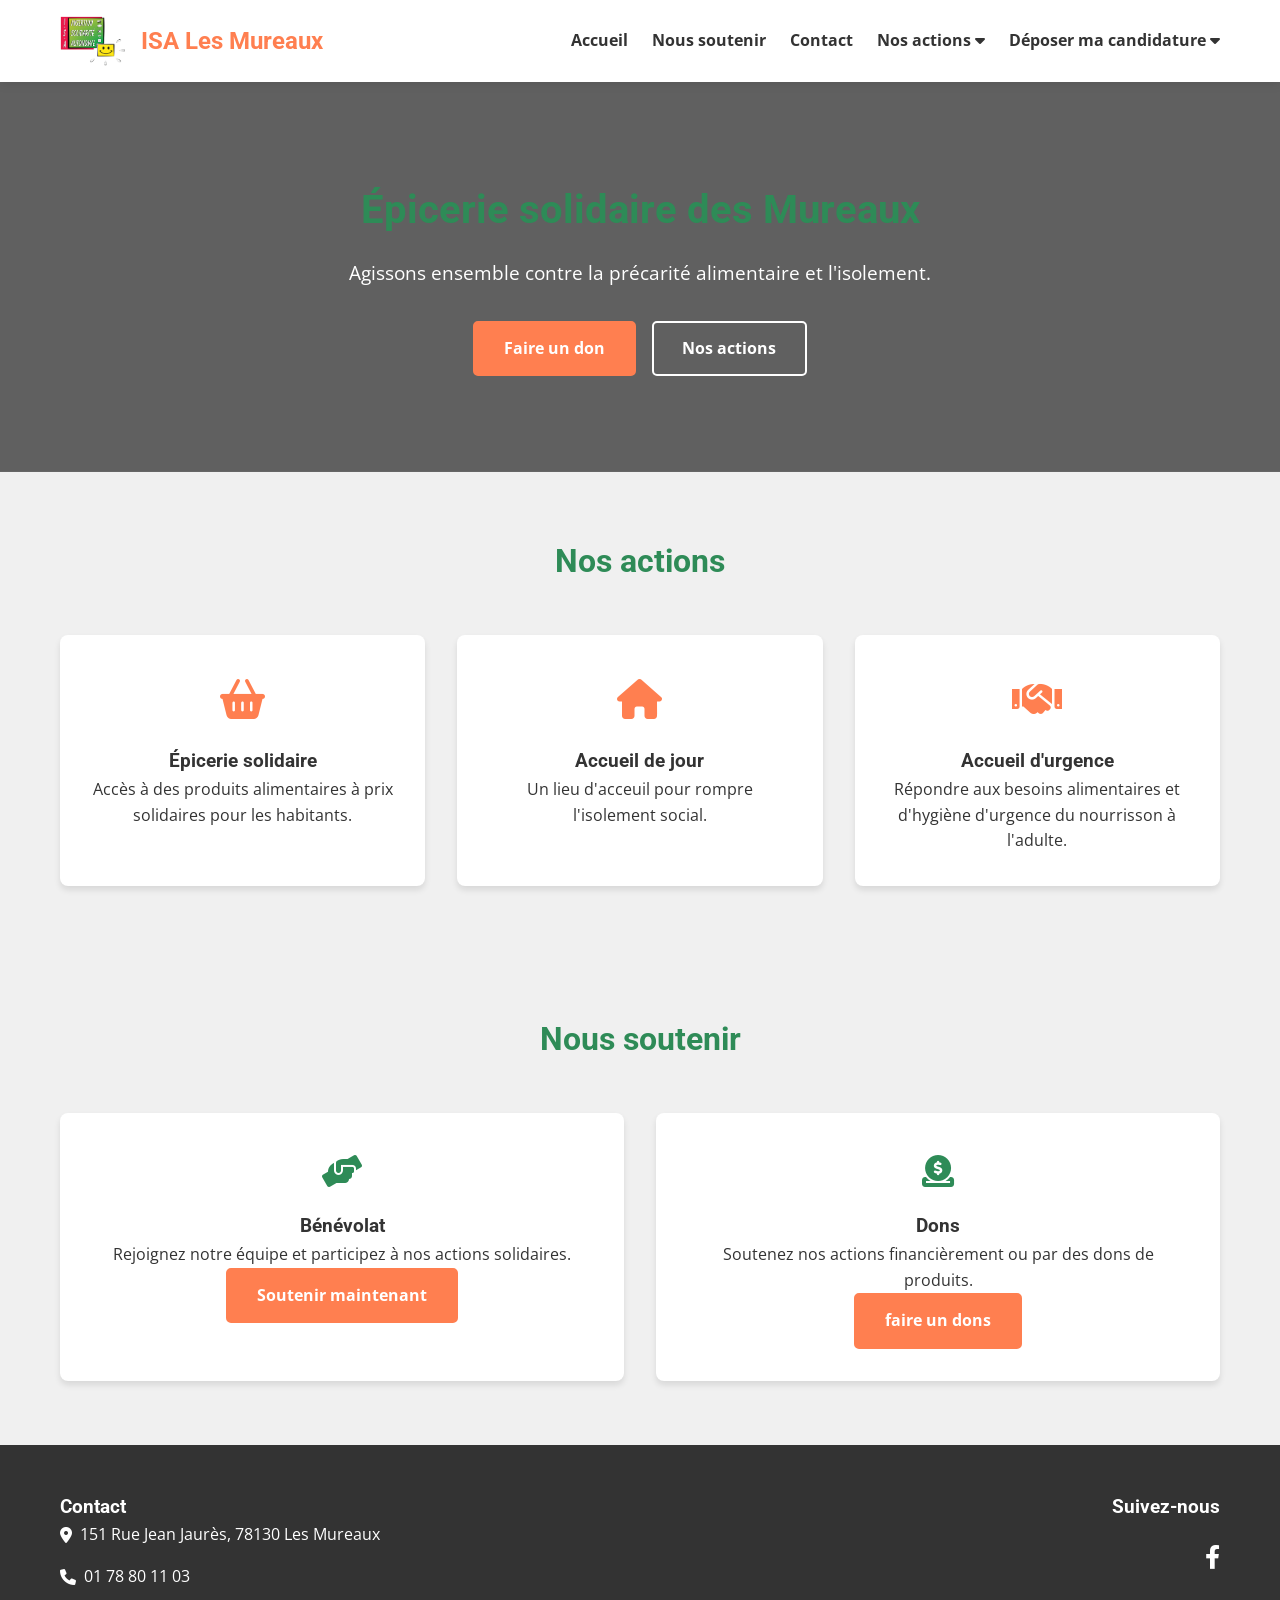
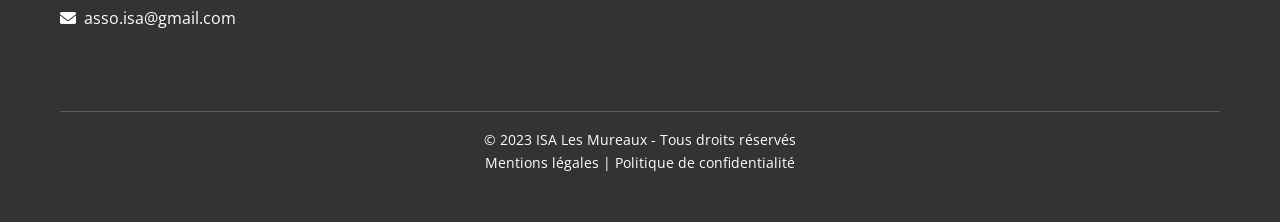
==== index.html @ 98392bf6 "Add files via upload" ====
<!DOCTYPE html>
<html lang="fr">
<head>
    <meta charset="UTF-8">
    <meta name="viewport" content="width=device-width, initial-scale=1.0">
    <title>ISA Les Mureaux - Épicerie Solidaire</title>

    <!-- Polices et icônes -->
    <link rel="preconnect" href="https://fonts.googleapis.com">
    <link rel="preconnect" href="https://fonts.gstatic.com" crossorigin>
    <link href="https://fonts.googleapis.com/css2?family=Open+Sans:wght@400;700&family=Roboto:wght@700&display=swap" rel="stylesheet">
    <link rel="stylesheet" href="https://cdnjs.cloudflare.com/ajax/libs/font-awesome/6.0.0-beta3/css/all.min.css">

    <style>
    :root {
        --primary: #FF7F50;
        --secondary: #2E8B57;
        --dark: #333;
        --light: #f9f9f9;
        --white: #ffffff;
        --gray: #f0f0f0;
    }

    * {
        box-sizing: border-box;
        margin: 0;
        padding: 0;
    }

    body {
        font-family: 'Open Sans', sans-serif;
        color: var(--dark);
        background-color: var(--gray);
        line-height: 1.6;
    }

    h1, h2, h3 {
        font-family: 'Roboto', sans-serif;
        font-weight: 700;
    }

    .container {
        max-width: 1200px;
        margin: 0 auto;
        padding: 0 20px;
    }

    header {
        background: var(--white);
        box-shadow: 0 2px 10px rgba(0,0,0,0.1);
        position: sticky;
        top: 0;
        z-index: 100;
    }

    header .container {
        display: flex;
        justify-content: space-between;
        align-items: center;
        padding: 1rem 20px;
    }

    .logo {
        display: flex;
        align-items: center;
        gap: 1rem;
    }

    .logo img {
        height: 50px;
    }

    .logo h1 {
        color: var(--primary);
        font-size: 1.5rem;
    }

    nav ul {
        display: flex;
        list-style: none;
    }

    nav li {
        position: relative;
        margin-left: 1.5rem;
    }

    nav a {
        text-decoration: none;
        color: var(--dark);
        font-weight: bold;
        transition: color 0.3s;
    }

    nav a:hover {
        color: var(--primary);
    }

    .menu-toggle {
        display: none;
        background: none;
        border: none;
        font-size: 1.5rem;
        cursor: pointer;
        color: var(--dark);
    }

    /* Dropdown */
    nav li.dropdown {
        position: relative;
    }

    nav li.dropdown .dropdown-menu {
        display: none;
        position: absolute;
        top: 100%;
        left: 0;
        background: var(--white);
        box-shadow: 0 4px 6px rgba(0,0,0,0.1);
        border-radius: 5px;
        min-width: 200px;
        z-index: 999;
        flex-direction: column;
    }

    nav li.dropdown:hover .dropdown-menu {
        display: flex;
    }

    nav li.dropdown .dropdown-menu li {
        margin: 0;
    }

    nav li.dropdown .dropdown-menu a {
        padding: 0.8rem 1rem;
        display: block;
        color: var(--dark);
        font-weight: normal;
    }

    nav li.dropdown .dropdown-menu a:hover {
        background: var(--gray);
        color: var(--primary);
    }

    .hero {
        background: linear-gradient(rgba(0,0,0,0.6), rgba(0,0,0,0.6)), url('https://images.unsplash.com/photo-1606787366850-de6330128bfc?ixlib=rb-1.2.1&auto=format&fit=crop&w=1350&q=80');
        background-size: cover;
        background-position: center;
        color: var(--white);
        text-align: center;
        padding: 6rem 1rem;
    }

    .hero-content {
        max-width: 800px;
        margin: 0 auto;
    }

    .hero h2 {
        font-size: 2.5rem;
        margin-bottom: 1rem;
    }

    .hero p {
        font-size: 1.2rem;
        margin-bottom: 2rem;
    }

    .hero-buttons {
        display: flex;
        justify-content: center;
        gap: 1rem;
        flex-wrap: wrap;
    }

    .btn {
        display: inline-block;
        padding: 0.8rem 1.8rem;
        border-radius: 5px;
        text-decoration: none;
        font-weight: bold;
        transition: all 0.3s;
        text-align: center;
    }

    .btn-primary {
        background: var(--primary);
        color: var(--white);
        border: 2px solid var(--primary);
    }

    .btn-primary:hover {
        background: transparent;
        color: var(--white);
    }

    .btn-secondary {
        background: transparent;
        color: var(--white);
        border: 2px solid var(--white);
    }

    .btn-secondary:hover {
        background: var(--white);
        color: var(--dark);
    }

    section {
        padding: 4rem 0;
    }

    h2 {
        text-align: center;
        font-size: 2rem;
        margin-bottom: 3rem;
        color: var(--secondary);
    }

    .grid {
        display: grid;
        grid-template-columns: repeat(auto-fit, minmax(300px, 1fr));
        gap: 2rem;
        margin-top: 2rem;
    }

    .card {
        background: var(--white);
        border-radius: 8px;
        padding: 2rem;
        box-shadow: 0 4px 6px rgba(0,0,0,0.1);
        text-align: center;
        transition: transform 0.3s;
    }

    .card:hover {
        transform: translateY(-5px);
    }

    .card-icon {
        font-size: 2.5rem;
        color: var(--primary);
        margin-bottom: 1rem;
    }

    .flex {
        display: flex;
        justify-content: center;
        gap: 2rem;
        flex-wrap: wrap;
        margin-top: 2rem;
    }

    .option {
        background: var(--white);
        border-radius: 8px;
        padding: 2rem;
        box-shadow: 0 4px 6px rgba(0,0,0,0.1);
        text-align: center;
        flex: 1;
        min-width: 300px;
    }

    .option-icon {
        font-size: 2rem;
        color: var(--secondary);
        margin-bottom: 1rem;
    }
    
    a:hover {
        font-weight: bold;
        text-decoration: underline;
    }

    footer a {
        text-decoration: none;
        color: inherit;
        transition: all 0.3s ease;
    }

    footer a:hover {
        font-weight: bold;
        text-decoration: underline;
        color: var(--primary);
        background-color: rgba(255, 127, 80, 0.1);
    }

    footer {
        background: var(--dark);
        color: var(--white);
        padding: 3rem 0 1rem;
    }

    .footer-content {
        display: grid;
        grid-template-columns: repeat(auto-fit, minmax(250px, 1fr));
        gap: 2rem;
        margin-bottom: 2rem;
    }

    .contact-info p {
        margin-bottom: 1rem;
        display: flex;
        align-items: center;
        gap: 0.5rem;
    }

    .social h3 {
        color: var(--white);
        margin-bottom: 1rem;
    }

    .social-icons {
        display: flex;
        gap: 1rem;
    }

    .social-icons a {
        color: var(--white);
        font-size: 1.5rem;
        transition: color 0.3s;
    }

    .social-icons a:hover {
        color: var(--primary);
    }

    .legal {
        grid-column: 1 / -1;
        text-align: center;
        padding-top: 2rem;
        border-top: 1px solid rgba(255,255,255,0.1);
        font-size: 0.9rem;
    }

    .legal a {
        color: var(--white);
        text-decoration: none;
        transition: color 0.3s;
    }

    .legal a:hover {
        color: var(--primary);
    }

    @media (max-width: 768px) {
        nav ul {
            display: none;
            position: absolute;
            top: 100%;
            left: 0;
            right: 0;
            background: var(--white);
            flex-direction: column;
            padding: 1rem;
            box-shadow: 0 2px 5px rgba(0,0,0,0.1);
        }

        nav ul.active {
            display: flex;
        }

        nav li {
            margin: 0.5rem 0;
        }

        .menu-toggle {
            display: block;
        }

        .hero h2 {
            font-size: 2rem;
        }

        .hero p {
            font-size: 1rem;
        }

        .hero-buttons {
            flex-direction: column;
            align-items: center;
        }

        .btn {
            width: 100%;
            max-width: 250px;
            margin-bottom: 1rem;
        }
    }

    /* Styles pour la section secrète */
    #hatim-secret {
        display: none;
        text-align: center;
        margin-top: 2rem;
        opacity: 0;
        transition: opacity 1s ease;
        position: relative;
    }

    #hatim-images {
        display: flex;
        justify-content: center;
        gap: 1rem;
        margin-top: 1rem;
    }

    #hatim-images img {
        max-width: 150px;
        border-radius: 8px;
        cursor: pointer;
        transition: transform 0.3s;
    }

    #hatim-images img:hover {
        transform: scale(1.05);
    }

    /* Styles pour le lightbox */
    #lightbox {
        display: none;
        position: fixed;
        top: 0;
        left: 0;
        width: 100vw;
        height: 100vh;
        background: rgba(0,0,0,0.85);
        justify-content: center;
        align-items: center;
        cursor: pointer;
        z-index: 1000;
    }

    #lightbox-img {
        max-width: 90vw;
        max-height: 90vh;
        border-radius: 8px;
        box-shadow: 0 0 20px #000;
        pointer-events: none;
    }

    #prev-arrow, #next-arrow {
        position: absolute;
        top: 50%;
        transform: translateY(-50%);
        font-size: 3rem;
        color: white;
        user-select: none;
        cursor: pointer;
        z-index: 1010;
        padding: 0 20px;
    }

    #prev-arrow {
        left: 30px;
    }

    #next-arrow {
        right: 30px;
    }
    </style>
</head>
<body>

    <!-- Header -->
    <header>
        <div class="container">
            <div class="logo">
                <img id="secret-logo" src="logo_isa.png" alt="Logo ISA">
                <h1>ISA Les Mureaux</h1>
            </div>
            <nav>
                <ul>
                    <li><a href="#accueil">Accueil</a></li>
                    <li><a href="#soutenir">Nous soutenir</a></li>
                    <li><a href="contact.html" target="_blank">Contact</a></li>
                    <li class="dropdown">
                        <a href="#actions">Nos actions <i class="fas fa-caret-down"></i></a>
                        <ul class="dropdown-menu">
                            <li><a href="epicerie.html" target="_blank">Épicerie solidaire</a></li>
                            <li><a href="accueil-jour.html" target="_blank">Accueil de jour</a></li>
                            <li><a href="urgence.html" target="_blank">Acceuil d'urgence</a></li>	
                        </ul>
                    </li>
                    <li class="dropdown">
                        <a href="#">Déposer ma candidature <i class="fas fa-caret-down"></i></a>
                        <ul class="dropdown-menu">
                            <li><a href="formulaire.html" target="_blank">Devenir bénévole</a></li>
                            <li><a href="formulaire-poste.html" target="_blank">Devenir salarié</a></li>
                            <li><a href="form-Ateliers.html" target="_blank">S'inscrie a un atelier</a></li>
                        </ul>
                    </li>
                    	
                </ul>
            </nav>
            <button class="menu-toggle" aria-label="Menu mobile">
                <i class="fas fa-bars"></i>
            </button>
        </div>
    </header>

    <!-- Hero -->
    <section id="accueil" class="hero">
        <div class="container">
            <div class="hero-content">
                <h2>Épicerie solidaire des Mureaux</h2>
                <p>Agissons ensemble contre la précarité alimentaire et l'isolement.</p>
                <div class="hero-buttons">
                    <a href="https://www.leetchi.com/fr/c/aide-pour-soutenir-lassociation-isa-3239738" 
                       target="_blank" 
                       rel="noopener noreferrer"
                       class="btn btn-primary">
                       Faire un don
                    </a>
                    <a href="#actions" class="btn btn-secondary">Nos actions</a>
                </div>
            </div>
        </div>
    </section>

    <!-- Actions -->
    <section id="actions" class="actions">
        <div class="container">
            <h2>Nos actions</h2>
            <div class="grid">
                <div class="card">
                    <div class="card-icon"><i class="fas fa-shopping-basket"></i></div>
                    <h3><a href="epicerie.html" target="_blank" style="color: inherit; text-decoration: none;">Épicerie solidaire</a></h3>
                    <p>Accès à des produits alimentaires à prix solidaires pour les habitants.</p>
                </div>
                <div class="card">
                    <div class="card-icon"><i class="fas fa-home"></i></div>
                    <h3><a href="accueil-jour.html" target="_blank" style="color: inherit; text-decoration: none;">Accueil de jour</a></h3>
                    <p>Un lieu d'acceuil pour rompre l'isolement social.</p>
                </div>
                <div class="card">
                    <div class="card-icon"><i class="fas fa-handshake"></i></div>
                    <h3><a href="urgence.html" target="_blank" style="color: inherit; text-decoration: none;">Accueil d'urgence</a></h3>
                    <p>Répondre aux besoins alimentaires et d'hygiène d'urgence du nourrisson à l'adulte.</p>
                </div>
            </div>
        </div>
    </section>

    <!-- Soutenir -->
    <section id="soutenir">
        <div class="container">
            <h2>Nous soutenir</h2>
            <div class="flex">
                <div class="option">
                    <div class="option-icon"><i class="fas fa-hands-helping"></i></div>
                    <h3>Bénévolat</h3>
                    <p>Rejoignez notre équipe et participez à nos actions solidaires.</p>
                    <a href="formulaire.html" class="btn btn-primary">Soutenir maintenant</a>
                </div>
                <div class="option">
                    <div class="option-icon"><i class="fas fa-donate"></i></div>
                    <h3>Dons</h3>
                    <p>Soutenez nos actions financièrement ou par des dons de produits.</p>
                     <a href="dons.html" class="btn btn-primary">faire un dons</a>
                </div>
            </div>
        </div>
    </section>

    <!-- Footer -->
    <footer id="contact">
        <div class="container">
            <div class="footer-content" style="display: flex; flex-wrap: wrap; justify-content: space-between; align-items: flex-start; gap: 2rem;">
                
                <!-- Bloc Contact -->
                <div class="contact-info" style="flex: 1 1 300px;">
                    <h3>Contact</h3>
                    <p>
                        <i class="fas fa-map-marker-alt"></i>
                        <a href="https://www.google.com/maps?q=151+Rue+Jean+Jaurès,+78130+Les+Mureaux" target="_blank">
                            151 Rue Jean Jaurès, 78130 Les Mureaux
                        </a>
                    </p>
                    <p><i class="fas fa-phone"></i> <a href="tel:0178801103">01 78 80 11 03</a></p>
                    <p>
                        <i class="fas fa-envelope"></i>
                        <a href="mailto:contact@isa-lesmureaux.org">asso.isa@gmail.com</a>
                    </p>
                </div>

                <!-- Bloc Réseaux Sociaux aligné à droite -->
                <div class="social" style="flex: 1 1 300px; text-align: right;">
                    <h3>Suivez-nous</h3>
                    <div class="social-icons" style="display: flex; justify-content: flex-end; gap: 1rem;">
                        <a href="https://www.facebook.com/people/Insertion-solidarit%C3%A9-autonomie-ISA/100080999062028/" target="_blank" aria-label="Facebook">
                            <i class="fab fa-facebook-f"></i>
                        </a>
                       
                    </div>
                </div>

                <!-- Mentions légales centrées -->
                <div class="legal" style="flex-basis: 100%; text-align: center; margin-top: 2rem; border-top: 1px solid rgba(255,255,255,0.2); padding-top: 1rem;">
                    <p>&copy; 2023 ISA Les Mureaux - Tous droits réservés</p>
                    <a href="#">Mentions légales</a> | <a href="#">Politique de confidentialité</a>
                </div>
            </div>
        </div>
    </footer>

    <!-- Section secrète -->
    <div id="hatim-secret">
        <h3>🙏 Merci de visiter ce site.</h3>
        <p>— Hatim Khaldy</p>
        <div id="hatim-images">
            <img class="small-img" src="image1.jpeg" alt="Image 1">
            <img class="small-img" src="image2.jpeg" alt="Image 2">
            <img class="small-img" src="image3.jpeg" alt="Image 3">
        </div>
    </div>

    <!-- Lightbox pour image en grand avec flèches -->
    <div id="lightbox">
        <div id="prev-arrow">&#10094;</div>
        <img id="lightbox-img" src="" alt="Image agrandie">
        <div id="next-arrow">&#10095;</div>
    </div>

    <script>
        // Menu mobile
        document.querySelector('.menu-toggle').addEventListener('click', function() {
            document.querySelector('nav ul').classList.toggle('active');
        });

        // Fonctionnalité secrète
        let clickCount = 0;
        let clickTimer;

        document.getElementById('secret-logo').addEventListener('click', function() {
            clickCount++;

            if (clickCount === 5) {
                alert("👨‍💻 Ce site a été développé par Hatim Khaldy ! Si vous avez réussi à trouver cette page, appelez mon numéro 0758414743");

                const secretZone = document.getElementById('hatim-secret');

                // Affiche la section secrète avec animation
                secretZone.style.display = 'block';
                setTimeout(() => {
                    secretZone.style.opacity = '1';
                }, 50);

                // Ajoute le logo en background en bas à gauche
                secretZone.style.backgroundImage = "url('logo_isa.png')";
                secretZone.style.backgroundRepeat = "no-repeat";
                secretZone.style.backgroundPosition = "left bottom";
                secretZone.style.backgroundSize = "60px";

                clickCount = 0;
            }

            clearTimeout(clickTimer);
            clickTimer = setTimeout(() => {
                clickCount = 0;
            }, 3000);
        });

        // Liste des images en grand pour navigation
        const images = [
            "image1.jpeg",
            "image2.jpeg",
            "image3.jpeg"
        ];

        let currentIndex = 0;

        const smallImages = document.querySelectorAll('.small-img');
        const lightbox = document.getElementById('lightbox');
        const lightboxImg = document.getElementById('lightbox-img');
        const prevArrow = document.getElementById('prev-arrow');
        const nextArrow = document.getElementById('next-arrow');

        // Ouvrir lightbox sur image cliquée
        smallImages.forEach((img, index) => {
            img.addEventListener('click', (e) => {
                e.stopPropagation();
                currentIndex = index;
                openLightbox(currentIndex);
            });
        });

        function openLightbox(index) {
            lightbox.style.display = 'flex';
            lightboxImg.src = images[index];
            lightboxImg.alt = `Image ${index + 1}`;
        }

        // Fermer la lightbox au clic en dehors des flèches
        lightbox.addEventListener('click', (e) => {
            if(e.target === lightbox || e.target === lightboxImg) {
                lightbox.style.display = 'none';
                lightboxImg.src = '';
            }
        });

        // Flèche gauche - image précédente
        prevArrow.addEventListener('click', (e) => {
            e.stopPropagation();
            currentIndex = (currentIndex - 1 + images.length) % images.length;
            openLightbox(currentIndex);
        });

        // Flèche droite - image suivante
        nextArrow.addEventListener('click', (e) => {
            e.stopPropagation();
            currentIndex = (currentIndex + 1) % images.length;
            openLightbox(currentIndex);
        });

        // Navigation au clavier
        document.addEventListener('keydown', (e) => {
            if (lightbox.style.display === 'flex') {
                if (e.key === 'ArrowLeft') {
                    currentIndex = (currentIndex - 1 + images.length) % images.length;
                    openLightbox(currentIndex);
                } else if (e.key === 'ArrowRight') {
                    currentIndex = (currentIndex + 1) % images.length;
                    openLightbox(currentIndex);
                } else if (e.key === 'Escape') {
                    lightbox.style.display = 'none';
                    lightboxImg.src = '';
                }
            }
        });
    </script>
</body>
</html>
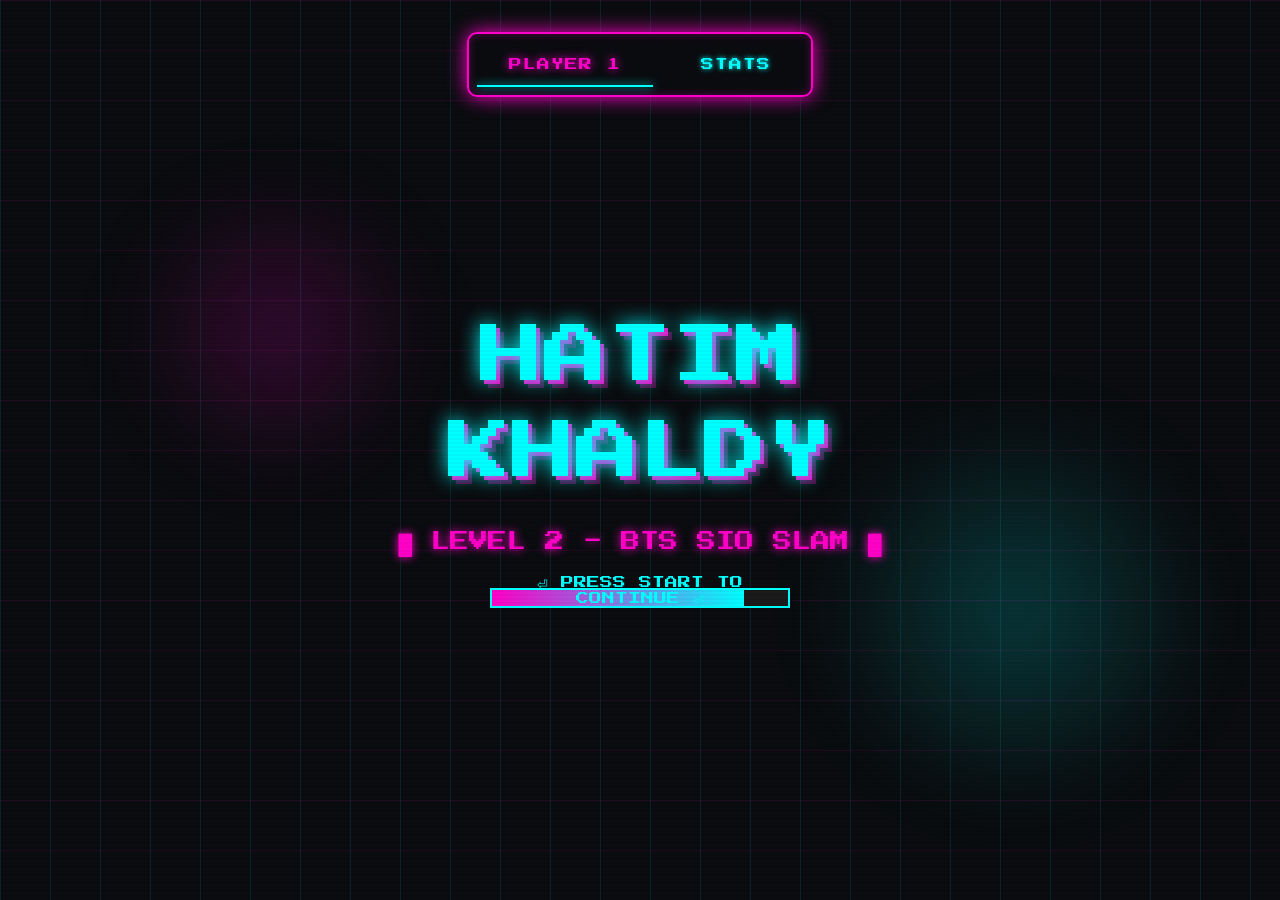
==== commit 47aa4002: "enw" ====
--- a/index.html
+++ b/index.html
@@ -1,733 +1,1516 @@
-<!DOCTYPE html>
-<html lang="fr">
-<head>
-    <meta charset="UTF-8">
-    <meta name="viewport" content="width=device-width, initial-scale=1.0">
-    <title>ISA Les Mureaux - Épicerie Solidaire</title>
-
-    <!-- Polices et icônes -->
-    <link rel="preconnect" href="https://fonts.googleapis.com">
-    <link rel="preconnect" href="https://fonts.gstatic.com" crossorigin>
-    <link href="https://fonts.googleapis.com/css2?family=Open+Sans:wght@400;700&family=Roboto:wght@700&display=swap" rel="stylesheet">
-    <link rel="stylesheet" href="https://cdnjs.cloudflare.com/ajax/libs/font-awesome/6.0.0-beta3/css/all.min.css">
-
-    <style>
-    :root {
-        --primary: #FF7F50;
-        --secondary: #2E8B57;
-        --dark: #333;
-        --light: #f9f9f9;
-        --white: #ffffff;
-        --gray: #f0f0f0;
-    }
-
-    * {
-        box-sizing: border-box;
-        margin: 0;
-        padding: 0;
-    }
-
-    body {
-        font-family: 'Open Sans', sans-serif;
-        color: var(--dark);
-        background-color: var(--gray);
-        line-height: 1.6;
-    }
-
-    h1, h2, h3 {
-        font-family: 'Roboto', sans-serif;
-        font-weight: 700;
-    }
-
-    .container {
-        max-width: 1200px;
-        margin: 0 auto;
-        padding: 0 20px;
-    }
-
-    header {
-        background: var(--white);
-        box-shadow: 0 2px 10px rgba(0,0,0,0.1);
-        position: sticky;
-        top: 0;
-        z-index: 100;
-    }
-
-    header .container {
-        display: flex;
-        justify-content: space-between;
-        align-items: center;
-        padding: 1rem 20px;
-    }
-
-    .logo {
-        display: flex;
-        align-items: center;
-        gap: 1rem;
-    }
-
-    .logo img {
-        height: 50px;
-    }
-
-    .logo h1 {
-        color: var(--primary);
-        font-size: 1.5rem;
-    }
-
-    nav ul {
-        display: flex;
-        list-style: none;
-    }
-
-    nav li {
-        position: relative;
-        margin-left: 1.5rem;
-    }
-
-    nav a {
-        text-decoration: none;
-        color: var(--dark);
-        font-weight: bold;
-        transition: color 0.3s;
-    }
-
-    nav a:hover {
-        color: var(--primary);
-    }
-
-    .menu-toggle {
-        display: none;
-        background: none;
-        border: none;
-        font-size: 1.5rem;
-        cursor: pointer;
-        color: var(--dark);
-    }
-
-    /* Dropdown */
-    nav li.dropdown {
-        position: relative;
-    }
-
-    nav li.dropdown .dropdown-menu {
-        display: none;
-        position: absolute;
-        top: 100%;
-        left: 0;
-        background: var(--white);
-        box-shadow: 0 4px 6px rgba(0,0,0,0.1);
-        border-radius: 5px;
-        min-width: 200px;
-        z-index: 999;
-        flex-direction: column;
-    }
-
-    nav li.dropdown:hover .dropdown-menu {
-        display: flex;
-    }
-
-    nav li.dropdown .dropdown-menu li {
-        margin: 0;
-    }
-
-    nav li.dropdown .dropdown-menu a {
-        padding: 0.8rem 1rem;
-        display: block;
-        color: var(--dark);
-        font-weight: normal;
-    }
-
-    nav li.dropdown .dropdown-menu a:hover {
-        background: var(--gray);
-        color: var(--primary);
-    }
-
-    .hero {
-        background: linear-gradient(rgba(0,0,0,0.6), rgba(0,0,0,0.6)), url('https://images.unsplash.com/photo-1606787366850-de6330128bfc?ixlib=rb-1.2.1&auto=format&fit=crop&w=1350&q=80');
-        background-size: cover;
-        background-position: center;
-        color: var(--white);
-        text-align: center;
-        padding: 6rem 1rem;
-    }
-
-    .hero-content {
-        max-width: 800px;
-        margin: 0 auto;
-    }
-
-    .hero h2 {
-        font-size: 2.5rem;
-        margin-bottom: 1rem;
-    }
-
-    .hero p {
-        font-size: 1.2rem;
-        margin-bottom: 2rem;
-    }
-
-    .hero-buttons {
-        display: flex;
-        justify-content: center;
-        gap: 1rem;
-        flex-wrap: wrap;
-    }
-
-    .btn {
-        display: inline-block;
-        padding: 0.8rem 1.8rem;
-        border-radius: 5px;
-        text-decoration: none;
-        font-weight: bold;
-        transition: all 0.3s;
-        text-align: center;
-    }
-
-    .btn-primary {
-        background: var(--primary);
-        color: var(--white);
-        border: 2px solid var(--primary);
-    }
-
-    .btn-primary:hover {
-        background: transparent;
-        color: var(--white);
-    }
-
-    .btn-secondary {
-        background: transparent;
-        color: var(--white);
-        border: 2px solid var(--white);
-    }
-
-    .btn-secondary:hover {
-        background: var(--white);
-        color: var(--dark);
-    }
-
-    section {
-        padding: 4rem 0;
-    }
-
-    h2 {
-        text-align: center;
-        font-size: 2rem;
-        margin-bottom: 3rem;
-        color: var(--secondary);
-    }
-
-    .grid {
-        display: grid;
-        grid-template-columns: repeat(auto-fit, minmax(300px, 1fr));
-        gap: 2rem;
-        margin-top: 2rem;
-    }
-
-    .card {
-        background: var(--white);
-        border-radius: 8px;
-        padding: 2rem;
-        box-shadow: 0 4px 6px rgba(0,0,0,0.1);
-        text-align: center;
-        transition: transform 0.3s;
-    }
-
-    .card:hover {
-        transform: translateY(-5px);
-    }
-
-    .card-icon {
-        font-size: 2.5rem;
-        color: var(--primary);
-        margin-bottom: 1rem;
-    }
-
-    .flex {
-        display: flex;
-        justify-content: center;
-        gap: 2rem;
-        flex-wrap: wrap;
-        margin-top: 2rem;
-    }
-
-    .option {
-        background: var(--white);
-        border-radius: 8px;
-        padding: 2rem;
-        box-shadow: 0 4px 6px rgba(0,0,0,0.1);
-        text-align: center;
-        flex: 1;
-        min-width: 300px;
-    }
-
-    .option-icon {
-        font-size: 2rem;
-        color: var(--secondary);
-        margin-bottom: 1rem;
-    }
-    
-    a:hover {
-        font-weight: bold;
-        text-decoration: underline;
-    }
-
-    footer a {
-        text-decoration: none;
-        color: inherit;
-        transition: all 0.3s ease;
-    }
-
-    footer a:hover {
-        font-weight: bold;
-        text-decoration: underline;
-        color: var(--primary);
-        background-color: rgba(255, 127, 80, 0.1);
-    }
-
-    footer {
-        background: var(--dark);
-        color: var(--white);
-        padding: 3rem 0 1rem;
-    }
-
-    .footer-content {
-        display: grid;
-        grid-template-columns: repeat(auto-fit, minmax(250px, 1fr));
-        gap: 2rem;
-        margin-bottom: 2rem;
-    }
-
-    .contact-info p {
-        margin-bottom: 1rem;
-        display: flex;
-        align-items: center;
-        gap: 0.5rem;
-    }
-
-    .social h3 {
-        color: var(--white);
-        margin-bottom: 1rem;
-    }
-
-    .social-icons {
-        display: flex;
-        gap: 1rem;
-    }
-
-    .social-icons a {
-        color: var(--white);
-        font-size: 1.5rem;
-        transition: color 0.3s;
-    }
-
-    .social-icons a:hover {
-        color: var(--primary);
-    }
-
-    .legal {
-        grid-column: 1 / -1;
-        text-align: center;
-        padding-top: 2rem;
-        border-top: 1px solid rgba(255,255,255,0.1);
-        font-size: 0.9rem;
-    }
-
-    .legal a {
-        color: var(--white);
-        text-decoration: none;
-        transition: color 0.3s;
-    }
-
-    .legal a:hover {
-        color: var(--primary);
-    }
-
-    @media (max-width: 768px) {
-        nav ul {
-            display: none;
-            position: absolute;
-            top: 100%;
-            left: 0;
-            right: 0;
-            background: var(--white);
-            flex-direction: column;
-            padding: 1rem;
-            box-shadow: 0 2px 5px rgba(0,0,0,0.1);
-        }
-
-        nav ul.active {
-            display: flex;
-        }
-
-        nav li {
-            margin: 0.5rem 0;
-        }
-
-        .menu-toggle {
-            display: block;
-        }
-
-        .hero h2 {
-            font-size: 2rem;
-        }
-
-        .hero p {
-            font-size: 1rem;
-        }
-
-        .hero-buttons {
-            flex-direction: column;
-            align-items: center;
-        }
-
-        .btn {
-            width: 100%;
-            max-width: 250px;
-            margin-bottom: 1rem;
-        }
-    }
-
-    /* Styles pour la section secrète */
-    #hatim-secret {
-        display: none;
-        text-align: center;
-        margin-top: 2rem;
-        opacity: 0;
-        transition: opacity 1s ease;
-        position: relative;
-    }
-
-    #hatim-images {
-        display: flex;
-        justify-content: center;
-        gap: 1rem;
-        margin-top: 1rem;
-    }
-
-    #hatim-images img {
-        max-width: 150px;
-        border-radius: 8px;
-        cursor: pointer;
-        transition: transform 0.3s;
-    }
-
-    #hatim-images img:hover {
-        transform: scale(1.05);
-    }
-
-    /* Styles pour le lightbox */
-    #lightbox {
-        display: none;
-        position: fixed;
-        top: 0;
-        left: 0;
-        width: 100vw;
-        height: 100vh;
-        background: rgba(0,0,0,0.85);
-        justify-content: center;
-        align-items: center;
-        cursor: pointer;
-        z-index: 1000;
-    }
-
-    #lightbox-img {
-        max-width: 90vw;
-        max-height: 90vh;
-        border-radius: 8px;
-        box-shadow: 0 0 20px #000;
-        pointer-events: none;
-    }
-
-    #prev-arrow, #next-arrow {
-        position: absolute;
-        top: 50%;
-        transform: translateY(-50%);
-        font-size: 3rem;
-        color: white;
-        user-select: none;
-        cursor: pointer;
-        z-index: 1010;
-        padding: 0 20px;
-    }
-
-    #prev-arrow {
-        left: 30px;
-    }
-
-    #next-arrow {
-        right: 30px;
-    }
-    </style>
-</head>
-<body>
-
-    <!-- Header -->
-    <header>
-        <div class="container">
-            <div class="logo">
-                <img id="secret-logo" src="logo_isa.png" alt="Logo ISA">
-                <h1>ISA Les Mureaux</h1>
-            </div>
-            <nav>
-                <ul>
-                    <li><a href="#accueil">Accueil</a></li>
-                    <li><a href="#soutenir">Nous soutenir</a></li>
-                    <li><a href="contact.html" target="_blank">Contact</a></li>
-                    <li class="dropdown">
-                        <a href="#actions">Nos actions <i class="fas fa-caret-down"></i></a>
-                        <ul class="dropdown-menu">
-                            <li><a href="epicerie.html" target="_blank">Épicerie solidaire</a></li>
-                            <li><a href="accueil-jour.html" target="_blank">Accueil de jour</a></li>
-                            <li><a href="urgence.html" target="_blank">Acceuil d'urgence</a></li>	
-                        </ul>
-                    </li>
-                    <li class="dropdown">
-                        <a href="#">Déposer ma candidature <i class="fas fa-caret-down"></i></a>
-                        <ul class="dropdown-menu">
-                            <li><a href="formulaire.html" target="_blank">Devenir bénévole</a></li>
-                            <li><a href="formulaire-poste.html" target="_blank">Devenir salarié</a></li>
-                            <li><a href="form-Ateliers.html" target="_blank">S'inscrie a un atelier</a></li>
-                        </ul>
-                    </li>
-                    	
-                </ul>
-            </nav>
-            <button class="menu-toggle" aria-label="Menu mobile">
-                <i class="fas fa-bars"></i>
-            </button>
-        </div>
-    </header>
-
-    <!-- Hero -->
-    <section id="accueil" class="hero">
-        <div class="container">
-            <div class="hero-content">
-                <h2>Épicerie solidaire des Mureaux</h2>
-                <p>Agissons ensemble contre la précarité alimentaire et l'isolement.</p>
-                <div class="hero-buttons">
-                    <a href="https://www.leetchi.com/fr/c/aide-pour-soutenir-lassociation-isa-3239738" 
-                       target="_blank" 
-                       rel="noopener noreferrer"
-                       class="btn btn-primary">
-                       Faire un don
-                    </a>
-                    <a href="#actions" class="btn btn-secondary">Nos actions</a>
-                </div>
-            </div>
-        </div>
-    </section>
-
-    <!-- Actions -->
-    <section id="actions" class="actions">
-        <div class="container">
-            <h2>Nos actions</h2>
-            <div class="grid">
-                <div class="card">
-                    <div class="card-icon"><i class="fas fa-shopping-basket"></i></div>
-                    <h3><a href="epicerie.html" target="_blank" style="color: inherit; text-decoration: none;">Épicerie solidaire</a></h3>
-                    <p>Accès à des produits alimentaires à prix solidaires pour les habitants.</p>
-                </div>
-                <div class="card">
-                    <div class="card-icon"><i class="fas fa-home"></i></div>
-                    <h3><a href="accueil-jour.html" target="_blank" style="color: inherit; text-decoration: none;">Accueil de jour</a></h3>
-                    <p>Un lieu d'acceuil pour rompre l'isolement social.</p>
-                </div>
-                <div class="card">
-                    <div class="card-icon"><i class="fas fa-handshake"></i></div>
-                    <h3><a href="urgence.html" target="_blank" style="color: inherit; text-decoration: none;">Accueil d'urgence</a></h3>
-                    <p>Répondre aux besoins alimentaires et d'hygiène d'urgence du nourrisson à l'adulte.</p>
-                </div>
-            </div>
-        </div>
-    </section>
-
-    <!-- Soutenir -->
-    <section id="soutenir">
-        <div class="container">
-            <h2>Nous soutenir</h2>
-            <div class="flex">
-                <div class="option">
-                    <div class="option-icon"><i class="fas fa-hands-helping"></i></div>
-                    <h3>Bénévolat</h3>
-                    <p>Rejoignez notre équipe et participez à nos actions solidaires.</p>
-                    <a href="formulaire.html" class="btn btn-primary">Soutenir maintenant</a>
-                </div>
-                <div class="option">
-                    <div class="option-icon"><i class="fas fa-donate"></i></div>
-                    <h3>Dons</h3>
-                    <p>Soutenez nos actions financièrement ou par des dons de produits.</p>
-                     <a href="dons.html" class="btn btn-primary">faire un dons</a>
-                </div>
-            </div>
-        </div>
-    </section>
-
-    <!-- Footer -->
-    <footer id="contact">
-        <div class="container">
-            <div class="footer-content" style="display: flex; flex-wrap: wrap; justify-content: space-between; align-items: flex-start; gap: 2rem;">
-                
-                <!-- Bloc Contact -->
-                <div class="contact-info" style="flex: 1 1 300px;">
-                    <h3>Contact</h3>
-                    <p>
-                        <i class="fas fa-map-marker-alt"></i>
-                        <a href="https://www.google.com/maps?q=151+Rue+Jean+Jaurès,+78130+Les+Mureaux" target="_blank">
-                            151 Rue Jean Jaurès, 78130 Les Mureaux
-                        </a>
-                    </p>
-                    <p><i class="fas fa-phone"></i> <a href="tel:0178801103">01 78 80 11 03</a></p>
-                    <p>
-                        <i class="fas fa-envelope"></i>
-                        <a href="mailto:contact@isa-lesmureaux.org">asso.isa@gmail.com</a>
-                    </p>
-                </div>
-
-                <!-- Bloc Réseaux Sociaux aligné à droite -->
-                <div class="social" style="flex: 1 1 300px; text-align: right;">
-                    <h3>Suivez-nous</h3>
-                    <div class="social-icons" style="display: flex; justify-content: flex-end; gap: 1rem;">
-                        <a href="https://www.facebook.com/people/Insertion-solidarit%C3%A9-autonomie-ISA/100080999062028/" target="_blank" aria-label="Facebook">
-                            <i class="fab fa-facebook-f"></i>
-                        </a>
-                       
-                    </div>
-                </div>
-
-                <!-- Mentions légales centrées -->
-                <div class="legal" style="flex-basis: 100%; text-align: center; margin-top: 2rem; border-top: 1px solid rgba(255,255,255,0.2); padding-top: 1rem;">
-                    <p>&copy; 2023 ISA Les Mureaux - Tous droits réservés</p>
-                    <a href="#">Mentions légales</a> | <a href="#">Politique de confidentialité</a>
-                </div>
-            </div>
-        </div>
-    </footer>
-
-    <!-- Section secrète -->
-    <div id="hatim-secret">
-        <h3>🙏 Merci de visiter ce site.</h3>
-        <p>— Hatim Khaldy</p>
-        <div id="hatim-images">
-            <img class="small-img" src="image1.jpeg" alt="Image 1">
-            <img class="small-img" src="image2.jpeg" alt="Image 2">
-            <img class="small-img" src="image3.jpeg" alt="Image 3">
-        </div>
-    </div>
-
-    <!-- Lightbox pour image en grand avec flèches -->
-    <div id="lightbox">
-        <div id="prev-arrow">&#10094;</div>
-        <img id="lightbox-img" src="" alt="Image agrandie">
-        <div id="next-arrow">&#10095;</div>
-    </div>
-
-    <script>
-        // Menu mobile
-        document.querySelector('.menu-toggle').addEventListener('click', function() {
-            document.querySelector('nav ul').classList.toggle('active');
-        });
-
-        // Fonctionnalité secrète
-        let clickCount = 0;
-        let clickTimer;
-
-        document.getElementById('secret-logo').addEventListener('click', function() {
-            clickCount++;
-
-            if (clickCount === 5) {
-                alert("👨‍💻 Ce site a été développé par Hatim Khaldy ! Si vous avez réussi à trouver cette page, appelez mon numéro 0758414743");
-
-                const secretZone = document.getElementById('hatim-secret');
-
-                // Affiche la section secrète avec animation
-                secretZone.style.display = 'block';
-                setTimeout(() => {
-                    secretZone.style.opacity = '1';
-                }, 50);
-
-                // Ajoute le logo en background en bas à gauche
-                secretZone.style.backgroundImage = "url('logo_isa.png')";
-                secretZone.style.backgroundRepeat = "no-repeat";
-                secretZone.style.backgroundPosition = "left bottom";
-                secretZone.style.backgroundSize = "60px";
-
-                clickCount = 0;
-            }
-
-            clearTimeout(clickTimer);
-            clickTimer = setTimeout(() => {
-                clickCount = 0;
-            }, 3000);
-        });
-
-        // Liste des images en grand pour navigation
-        const images = [
-            "image1.jpeg",
-            "image2.jpeg",
-            "image3.jpeg"
-        ];
-
-        let currentIndex = 0;
-
-        const smallImages = document.querySelectorAll('.small-img');
-        const lightbox = document.getElementById('lightbox');
-        const lightboxImg = document.getElementById('lightbox-img');
-        const prevArrow = document.getElementById('prev-arrow');
-        const nextArrow = document.getElementById('next-arrow');
-
-        // Ouvrir lightbox sur image cliquée
-        smallImages.forEach((img, index) => {
-            img.addEventListener('click', (e) => {
-                e.stopPropagation();
-                currentIndex = index;
-                openLightbox(currentIndex);
-            });
-        });
-
-        function openLightbox(index) {
-            lightbox.style.display = 'flex';
-            lightboxImg.src = images[index];
-            lightboxImg.alt = `Image ${index + 1}`;
-        }
-
-        // Fermer la lightbox au clic en dehors des flèches
-        lightbox.addEventListener('click', (e) => {
-            if(e.target === lightbox || e.target === lightboxImg) {
-                lightbox.style.display = 'none';
-                lightboxImg.src = '';
-            }
-        });
-
-        // Flèche gauche - image précédente
-        prevArrow.addEventListener('click', (e) => {
-            e.stopPropagation();
-            currentIndex = (currentIndex - 1 + images.length) % images.length;
-            openLightbox(currentIndex);
-        });
-
-        // Flèche droite - image suivante
-        nextArrow.addEventListener('click', (e) => {
-            e.stopPropagation();
-            currentIndex = (currentIndex + 1) % images.length;
-            openLightbox(currentIndex);
-        });
-
-        // Navigation au clavier
-        document.addEventListener('keydown', (e) => {
-            if (lightbox.style.display === 'flex') {
-                if (e.key === 'ArrowLeft') {
-                    currentIndex = (currentIndex - 1 + images.length) % images.length;
-                    openLightbox(currentIndex);
-                } else if (e.key === 'ArrowRight') {
-                    currentIndex = (currentIndex + 1) % images.length;
-                    openLightbox(currentIndex);
-                } else if (e.key === 'Escape') {
-                    lightbox.style.display = 'none';
-                    lightboxImg.src = '';
-                }
-            }
-        });
-    </script>
-</body>
+<!DOCTYPE html>
+<html lang="fr">
+<head>
+    <meta charset="UTF-8">
+    <meta name="viewport" content="width=device-width, initial-scale=1.0">
+    <title>Hatim Khaldy - Portfolio Gamer</title>
+    <link rel="preconnect" href="https://fonts.googleapis.com">
+    <link rel="preconnect" href="https://fonts.gstatic.com" crossorigin>
+    <link href="https://fonts.googleapis.com/css2?family=Press+Start+2P&family=Montserrat:wght@400;600;700;800&display=swap" rel="stylesheet">
+    <link rel="stylesheet" href="https://cdnjs.cloudflare.com/ajax/libs/font-awesome/6.0.0/css/all.min.css">
+    <style>
+        * {
+            margin: 0;
+            padding: 0;
+            box-sizing: border-box;
+        }
+
+        body {
+            font-family: 'Montserrat', sans-serif;
+            background: #0a0c0f;
+            color: #ffffff;
+            overflow-x: hidden;
+            position: relative;
+            cursor: url('data:image/svg+xml;utf8,<svg xmlns="http://www.w3.org/2000/svg" width="24" height="24" viewBox="0 0 24 24" fill="none" stroke="%23ff00c8" stroke-width="2" stroke-linecap="round" stroke-linejoin="round"><circle cx="12" cy="12" r="10"/><circle cx="12" cy="12" r="2" fill="%23ff00c8"/></svg>') 12 12, auto;
+        }
+
+        /* Effet scanlines */
+        body::before {
+            content: "";
+            position: fixed;
+            top: 0;
+            left: 0;
+            width: 100%;
+            height: 100%;
+            background: repeating-linear-gradient(0deg, rgba(0, 0, 0, 0.1) 0px, rgba(0, 0, 0, 0.1) 2px, transparent 2px, transparent 4px);
+            pointer-events: none;
+            z-index: 999;
+            opacity: 0.3;
+        }
+
+        /* Fond animé gaming */
+        .gaming-bg {
+            position: fixed;
+            top: 0;
+            left: 0;
+            width: 100%;
+            height: 100%;
+            z-index: -2;
+            overflow: hidden;
+        }
+
+        .grid-overlay {
+            position: absolute;
+            width: 100%;
+            height: 100%;
+            background-image: 
+                linear-gradient(rgba(255, 0, 200, 0.1) 1px, transparent 1px),
+                linear-gradient(90deg, rgba(0, 255, 255, 0.1) 1px, transparent 1px);
+            background-size: 50px 50px;
+            animation: gridPulse 4s ease-in-out infinite;
+        }
+
+        .cyber-circle {
+            position: absolute;
+            width: 300px;
+            height: 300px;
+            border-radius: 50%;
+            background: radial-gradient(circle, rgba(255,0,200,0.2) 0%, transparent 70%);
+            top: 20%;
+            left: 10%;
+            animation: floatCircle 8s ease-in-out infinite;
+            filter: blur(40px);
+        }
+
+        .cyber-circle2 {
+            position: absolute;
+            width: 400px;
+            height: 400px;
+            border-radius: 50%;
+            background: radial-gradient(circle, rgba(0,255,255,0.2) 0%, transparent 70%);
+            bottom: 10%;
+            right: 5%;
+            animation: floatCircle 12s ease-in-out infinite reverse;
+            filter: blur(40px);
+        }
+
+        .particles-game {
+            position: absolute;
+            width: 100%;
+            height: 100%;
+        }
+
+        .particle-game {
+            position: absolute;
+            width: 4px;
+            height: 4px;
+            background: #ff00c8;
+            box-shadow: 0 0 10px #ff00c8;
+            border-radius: 50%;
+            animation: particleFloat 3s linear infinite;
+            opacity: 0;
+        }
+
+        @keyframes gridPulse {
+            0%, 100% { opacity: 0.3; }
+            50% { opacity: 0.8; }
+        }
+
+        @keyframes floatCircle {
+            0%, 100% { transform: translate(0, 0) scale(1); }
+            50% { transform: translate(50px, 50px) scale(1.2); }
+        }
+
+        @keyframes particleFloat {
+            0% { transform: translateY(0) translateX(0); opacity: 0; }
+            10% { opacity: 1; }
+            90% { opacity: 1; }
+            100% { transform: translateY(-100px) translateX(50px); opacity: 0; }
+        }
+
+        /* Navigation gaming */
+        .gaming-nav {
+            position: fixed;
+            top: 2rem;
+            left: 50%;
+            transform: translateX(-50%);
+            display: flex;
+            gap: 1rem;
+            z-index: 1000;
+            background: rgba(10, 12, 15, 0.8);
+            backdrop-filter: blur(10px);
+            border: 2px solid #ff00c8;
+            border-radius: 10px;
+            padding: 0.5rem;
+            box-shadow: 0 0 20px #ff00c8, inset 0 0 10px rgba(255,0,200,0.3);
+        }
+
+        .game-btn {
+            padding: 1rem 2rem;
+            border: none;
+            background: transparent;
+            font-family: 'Press Start 2P', cursive;
+            font-size: 0.8rem;
+            color: #00ffff;
+            cursor: pointer;
+            position: relative;
+            transition: all 0.3s;
+            text-shadow: 0 0 5px #00ffff;
+            letter-spacing: 1px;
+        }
+
+        .game-btn::before {
+            content: '';
+            position: absolute;
+            bottom: 0;
+            left: 0;
+            width: 0%;
+            height: 2px;
+            background: #ff00c8;
+            box-shadow: 0 0 10px #ff00c8;
+            transition: width 0.3s;
+        }
+
+        .game-btn:hover::before {
+            width: 100%;
+        }
+
+        .game-btn.active {
+            color: #ff00c8;
+            text-shadow: 0 0 10px #ff00c8;
+        }
+
+        .game-btn.active::before {
+            width: 100%;
+            background: #00ffff;
+            box-shadow: 0 0 10px #00ffff;
+        }
+
+        /* Quick Navigation */
+        .quick-nav {
+            display: flex;
+            justify-content: center;
+            gap: 1rem;
+            flex-wrap: wrap;
+            margin: 2rem 0;
+        }
+
+        .quick-nav a {
+            background: rgba(0,255,255,0.2);
+            padding: 0.5rem 1rem;
+            border-radius: 20px;
+            text-decoration: none;
+            color: #00ffff;
+            font-size: 0.7rem;
+            font-family: 'Press Start 2P', cursive;
+            transition: all 0.3s;
+            border: 1px solid #00ffff;
+        }
+
+        .quick-nav a:hover {
+            background: #00ffff;
+            color: #0a0c0f;
+            box-shadow: 0 0 15px #00ffff;
+            transform: translateY(-2px);
+        }
+
+        /* Pages */
+        .page {
+            min-height: 100vh;
+            display: none;
+            padding: 6rem 2rem 2rem;
+            position: relative;
+        }
+
+        .page.active {
+            display: block;
+        }
+
+        .container {
+            max-width: 1200px;
+            margin: 0 auto;
+            position: relative;
+        }
+
+        /* Page 1 - Nom gaming */
+        #page1 {
+            display: flex;
+            align-items: center;
+            justify-content: center;
+        }
+
+        .game-hero {
+            text-align: center;
+        }
+
+        .game-title {
+            margin-bottom: 3rem;
+        }
+
+        .game-name {
+            font-family: 'Press Start 2P', cursive;
+            font-size: 4rem;
+            color: #00ffff;
+            text-shadow: 
+                0 0 20px #00ffff,
+                4px 4px 0 #ff00c8,
+                8px 8px 0 rgba(255,0,200,0.3);
+            margin-bottom: 2rem;
+            line-height: 1.5;
+            animation: glitch 3s infinite;
+        }
+
+        @keyframes glitch {
+            0%, 100% { transform: skew(0deg, 0deg); opacity: 1; }
+            95% { transform: skew(0deg, 0deg); opacity: 1; }
+            96% { transform: skew(5deg, 2deg) scale(1.02); opacity: 0.8; text-shadow: 2px 2px 0 #ff00c8, -2px -2px 0 #00ffff; }
+            97% { transform: skew(-5deg, -2deg) scale(0.98); opacity: 0.9; text-shadow: -2px 2px 0 #ff00c8, 2px -2px 0 #00ffff; }
+            98% { transform: skew(0deg, 0deg) scale(1); opacity: 1; }
+        }
+
+        .player-tag {
+            font-family: 'Press Start 2P', cursive;
+            font-size: 1.2rem;
+            color: #ff00c8;
+            text-shadow: 0 0 10px #ff00c8;
+            margin-bottom: 2rem;
+            animation: blink 2s infinite;
+        }
+
+        @keyframes blink {
+            0%, 100% { opacity: 1; }
+            50% { opacity: 0.5; }
+        }
+
+        .level-bar {
+            width: 300px;
+            height: 20px;
+            background: #1a1a1a;
+            border: 2px solid #00ffff;
+            margin: 2rem auto;
+            position: relative;
+            overflow: hidden;
+        }
+
+        .level-fill {
+            height: 100%;
+            width: 85%;
+            background: linear-gradient(90deg, #ff00c8, #00ffff);
+            animation: levelPulse 2s ease-in-out infinite;
+        }
+
+        @keyframes levelPulse {
+            0%, 100% { opacity: 1; }
+            50% { opacity: 0.7; }
+        }
+
+        .press-start {
+            position: absolute;
+            bottom: 3rem;
+            left: 50%;
+            transform: translateX(-50%);
+            font-family: 'Press Start 2P', cursive;
+            font-size: 0.8rem;
+            color: #00ffff;
+            animation: pressStart 1.5s infinite;
+        }
+
+        @keyframes pressStart {
+            0%, 100% { opacity: 1; text-shadow: 0 0 10px #00ffff; }
+            50% { opacity: 0.5; text-shadow: 0 0 20px #00ffff; }
+        }
+
+        /* Page 2 - Profil gaming */
+        .player-card {
+            background: rgba(20, 22, 27, 0.9);
+            border: 2px solid #ff00c8;
+            border-radius: 20px;
+            padding: 2rem;
+            margin-bottom: 2rem;
+            backdrop-filter: blur(10px);
+            box-shadow: 0 0 30px rgba(255,0,200,0.3);
+            position: relative;
+            overflow: hidden;
+        }
+
+        .player-card::before {
+            content: '';
+            position: absolute;
+            top: -50%;
+            left: -50%;
+            width: 200%;
+            height: 200%;
+            background: linear-gradient(45deg, transparent, rgba(255,0,200,0.1), transparent);
+            animation: scan 4s linear infinite;
+        }
+
+        @keyframes scan {
+            0% { transform: translateX(-100%) translateY(-100%) rotate(45deg); }
+            100% { transform: translateX(100%) translateY(100%) rotate(45deg); }
+        }
+
+        .player-header {
+            display: flex;
+            align-items: center;
+            gap: 3rem;
+            position: relative;
+            z-index: 1;
+        }
+
+        .player-avatar {
+            width: 200px;
+            height: 200px;
+            border-radius: 50%;
+            background: linear-gradient(135deg, #ff00c8, #00ffff);
+            display: flex;
+            align-items: center;
+            justify-content: center;
+            font-family: 'Press Start 2P', cursive;
+            font-size: 4rem;
+            color: white;
+            border: 4px solid white;
+            box-shadow: 0 0 30px #ff00c8;
+            position: relative;
+            animation: avatarPulse 3s infinite;
+        }
+
+        @keyframes avatarPulse {
+            0%, 100% { box-shadow: 0 0 30px #ff00c8; }
+            50% { box-shadow: 0 0 50px #00ffff; }
+        }
+
+        .player-info h1 {
+            font-family: 'Press Start 2P', cursive;
+            font-size: 2rem;
+            color: #00ffff;
+            margin-bottom: 1rem;
+            text-shadow: 0 0 10px #00ffff;
+        }
+
+        .player-class {
+            display: inline-block;
+            background: #ff00c8;
+            color: white;
+            padding: 0.5rem 1rem;
+            border-radius: 5px;
+            font-family: 'Press Start 2P', cursive;
+            font-size: 0.7rem;
+            margin-bottom: 1rem;
+        }
+
+        .doc-links {
+            display: flex;
+            gap: 1rem;
+            flex-wrap: wrap;
+        }
+
+        .doc-btn {
+            padding: 0.8rem 1.5rem;
+            background: transparent;
+            border: 2px solid #00ffff;
+            border-radius: 5px;
+            text-decoration: none;
+            color: #00ffff;
+            font-weight: bold;
+            transition: all 0.3s;
+            display: inline-flex;
+            align-items: center;
+            gap: 0.5rem;
+            font-family: 'Press Start 2P', cursive;
+            font-size: 0.6rem;
+            cursor: pointer;
+        }
+
+        .doc-btn:hover {
+            background: #00ffff;
+            color: #0a0c0f;
+            box-shadow: 0 0 20px #00ffff;
+            transform: scale(1.05);
+        }
+
+        /* Stats gaming */
+        .stats-grid {
+            display: grid;
+            grid-template-columns: repeat(auto-fit, minmax(180px, 1fr));
+            gap: 1.5rem;
+            margin: 2rem 0;
+        }
+
+        .stat-card {
+            background: rgba(20, 22, 27, 0.9);
+            border: 2px solid #00ffff;
+            border-radius: 15px;
+            padding: 1.5rem;
+            text-align: center;
+            transition: all 0.3s;
+        }
+
+        .stat-card:hover {
+            transform: translateY(-10px);
+            box-shadow: 0 0 30px #00ffff;
+        }
+
+        .stat-number {
+            font-family: 'Press Start 2P', cursive;
+            font-size: 2rem;
+            color: #ff00c8;
+            margin-bottom: 0.5rem;
+        }
+
+        .stat-label {
+            color: #00ffff;
+            font-size: 0.7rem;
+            text-transform: uppercase;
+            letter-spacing: 1px;
+        }
+
+        /* Sections communes */
+        .section-title {
+            font-family: 'Press Start 2P', cursive;
+            font-size: 1.5rem;
+            color: #ff00c8;
+            margin: 3rem 0 2rem;
+            text-shadow: 0 0 10px #ff00c8;
+        }
+
+        .quests-grid {
+            display: grid;
+            grid-template-columns: repeat(auto-fit, minmax(400px, 1fr));
+            gap: 2rem;
+        }
+
+        .quest-card {
+            background: rgba(20, 22, 27, 0.9);
+            border: 2px solid #ff00c8;
+            border-radius: 15px;
+            padding: 1.5rem;
+            position: relative;
+            transition: all 0.3s;
+        }
+
+        .quest-card::after {
+            content: '⚔️';
+            position: absolute;
+            top: -10px;
+            right: -10px;
+            font-size: 2rem;
+            transform: rotate(15deg);
+            filter: drop-shadow(0 0 10px #ff00c8);
+        }
+
+        .quest-card:hover {
+            transform: scale(1.02);
+            box-shadow: 0 0 30px #ff00c8;
+        }
+
+        .quest-date {
+            color: #00ffff;
+            font-size: 0.7rem;
+            margin-bottom: 0.5rem;
+            font-family: 'Press Start 2P', cursive;
+        }
+
+        .quest-title {
+            font-size: 1.3rem;
+            font-weight: 700;
+            color: #ffffff;
+            margin-bottom: 0.5rem;
+        }
+
+        .quest-company {
+            color: #ff00c8;
+            margin-bottom: 1rem;
+            font-style: italic;
+        }
+
+        /* Style pour les onglets */
+        .tab-buttons {
+            display: flex;
+            gap: 0.5rem;
+            flex-wrap: wrap;
+            margin: 1rem 0;
+        }
+
+        .tab-btn {
+            background: #ff00c8;
+            color: white;
+            border: none;
+            padding: 0.5rem 1rem;
+            border-radius: 5px;
+            font-family: 'Press Start 2P', cursive;
+            font-size: 0.5rem;
+            cursor: pointer;
+            transition: all 0.3s;
+        }
+
+        .tab-btn:hover {
+            transform: scale(1.05);
+            box-shadow: 0 0 10px #ff00c8;
+        }
+
+        .tab-btn.cyan {
+            background: #00ffff;
+            color: black;
+        }
+
+        .tab-btn.cyan:hover {
+            box-shadow: 0 0 10px #00ffff;
+        }
+
+        .tab-content {
+            background: rgba(0,0,0,0.3);
+            padding: 1rem;
+            border-radius: 10px;
+            display: none;
+            margin-top: 1rem;
+        }
+
+        .tab-content.active {
+            display: block;
+        }
+
+        .xp-tags {
+            display: flex;
+            flex-wrap: wrap;
+            gap: 0.5rem;
+            margin: 1rem 0;
+        }
+
+        .xp-tag {
+            background: #00ffff;
+            color: #0a0c0f;
+            padding: 0.3rem 1rem;
+            border-radius: 20px;
+            font-size: 0.7rem;
+            font-weight: bold;
+            box-shadow: 0 0 10px #00ffff;
+        }
+
+        .article-link {
+            color: #00ffff;
+            font-size: 0.7rem;
+            text-decoration: none;
+            display: inline-block;
+            margin-top: 0.5rem;
+            transition: all 0.3s;
+            font-family: 'Press Start 2P', cursive;
+        }
+
+        .article-link:hover {
+            text-shadow: 0 0 10px #00ffff;
+            transform: translateX(5px);
+        }
+
+        /* Research Lab */
+        .research-lab {
+            background: rgba(20, 22, 27, 0.9);
+            border: 2px solid #00ffff;
+            border-radius: 20px;
+            padding: 2rem;
+            margin: 2rem 0;
+        }
+
+        .lab-grid {
+            display: grid;
+            grid-template-columns: repeat(auto-fit, minmax(300px, 1fr));
+            gap: 1.5rem;
+            margin-top: 2rem;
+        }
+
+        .lab-item {
+            background: rgba(0, 0, 0, 0.3);
+            padding: 1.5rem;
+            border-radius: 10px;
+            border-left: 4px solid #ff00c8;
+            position: relative;
+            transition: all 0.3s;
+        }
+
+        .lab-item:hover {
+            transform: translateY(-5px);
+            box-shadow: 0 0 20px rgba(255,0,200,0.3);
+        }
+
+        .lab-item h4 {
+            font-family: 'Press Start 2P', cursive;
+            font-size: 0.7rem;
+            color: #00ffff;
+            margin-bottom: 0.8rem;
+            padding-right: 70px;
+            line-height: 1.4;
+        }
+
+        .lab-item p {
+            color: #ffffff;
+            font-size: 0.85rem;
+            margin-bottom: 0.5rem;
+        }
+
+        .article-date {
+            position: absolute;
+            top: 10px;
+            right: 10px;
+            background: #ff00c8;
+            color: white;
+            padding: 0.2rem 0.5rem;
+            border-radius: 3px;
+            font-size: 0.5rem;
+            font-family: 'Press Start 2P', cursive;
+        }
+
+        /* Skill Tree */
+        .skill-tree {
+            display: flex;
+            flex-wrap: wrap;
+            gap: 1rem;
+            margin: 2rem 0;
+        }
+
+        .skill-node {
+            background: linear-gradient(135deg, #ff00c8, #00ffff);
+            color: white;
+            padding: 0.8rem 1.5rem;
+            border-radius: 5px;
+            font-family: 'Press Start 2P', cursive;
+            font-size: 0.6rem;
+            border: 2px solid white;
+            box-shadow: 0 0 20px rgba(255,0,200,0.5);
+            animation: nodePulse 2s infinite;
+        }
+
+        @keyframes nodePulse {
+            0%, 100% { transform: scale(1); }
+            50% { transform: scale(1.05); }
+        }
+
+        /* OS Gaming Cards */
+        .os-gaming-grid {
+            display: grid;
+            grid-template-columns: repeat(auto-fit, minmax(250px, 1fr));
+            gap: 2rem;
+            margin: 2rem 0;
+        }
+
+        .os-gaming-card {
+            background: rgba(20, 22, 27, 0.9);
+            border: 2px solid #00ffff;
+            border-radius: 20px;
+            padding: 2rem;
+            text-align: center;
+            transition: all 0.3s;
+            position: relative;
+            overflow: hidden;
+        }
+
+        .os-gaming-card:hover {
+            transform: translateY(-10px) scale(1.02);
+            box-shadow: 0 0 40px #00ffff;
+            border-color: #ff00c8;
+        }
+
+        .os-gaming-card::before {
+            content: '';
+            position: absolute;
+            top: -50%;
+            left: -50%;
+            width: 200%;
+            height: 200%;
+            background: linear-gradient(45deg, transparent, rgba(0,255,255,0.1), transparent);
+            animation: scan 6s linear infinite;
+        }
+
+        .os-icon {
+            font-size: 5rem;
+            margin-bottom: 1rem;
+            position: relative;
+            z-index: 1;
+        }
+
+        .os-gaming-card h3 {
+            font-family: 'Press Start 2P', cursive;
+            font-size: 1.3rem;
+            margin-bottom: 1rem;
+            position: relative;
+            z-index: 1;
+        }
+
+        .os-gaming-card h3.windows { color: #00a4ef; text-shadow: 0 0 10px #00a4ef; }
+        .os-gaming-card h3.kali { color: #ffb13b; text-shadow: 0 0 10px #ffb13b; }
+        .os-gaming-card h3.debian { color: #d70751; text-shadow: 0 0 10px #d70751; }
+
+        /* Social Links */
+        .social-links {
+            display: flex;
+            justify-content: center;
+            gap: 2rem;
+            margin: 2rem 0;
+            flex-wrap: wrap;
+        }
+
+        /* Formulaire de contact */
+        .contact-form-container {
+            background: rgba(20, 22, 27, 0.9);
+            border: 2px solid #00ffff;
+            border-radius: 20px;
+            padding: 2rem;
+            margin: 2rem 0;
+        }
+
+        .contact-form {
+            display: flex;
+            flex-direction: column;
+            gap: 1.5rem;
+        }
+
+        .form-group {
+            display: flex;
+            flex-direction: column;
+            gap: 0.5rem;
+        }
+
+        .form-group label {
+            font-family: 'Press Start 2P', cursive;
+            font-size: 0.7rem;
+            color: #00ffff;
+            letter-spacing: 1px;
+        }
+
+        .form-group input, .form-group textarea, .form-group select {
+            padding: 1rem;
+            background: rgba(0, 0, 0, 0.5);
+            border: 1px solid #00ffff;
+            color: white;
+            border-radius: 10px;
+            font-family: 'Montserrat', sans-serif;
+            font-size: 0.9rem;
+            transition: all 0.3s;
+        }
+
+        .form-group input:focus, .form-group textarea:focus, .form-group select:focus {
+            outline: none;
+            border-color: #ff00c8;
+            box-shadow: 0 0 15px #ff00c8;
+            background: rgba(0, 0, 0, 0.7);
+        }
+
+        .form-group input::placeholder, .form-group textarea::placeholder {
+            color: rgba(255,255,255,0.4);
+        }
+
+        .form-group select option {
+            background: #0a0c0f;
+            color: white;
+        }
+
+        .submit-btn {
+            background: linear-gradient(135deg, #ff00c8, #00ffff);
+            border: none;
+            color: white;
+            padding: 1.2rem;
+            font-family: 'Press Start 2P', cursive;
+            font-size: 0.8rem;
+            cursor: pointer;
+            transition: all 0.3s;
+            margin-top: 1rem;
+        }
+
+        .submit-btn:hover {
+            transform: translateY(-3px);
+            box-shadow: 0 0 25px #ff00c8;
+        }
+
+        .form-success {
+            text-align: center;
+            padding: 2rem;
+            background: rgba(0,255,0,0.1);
+            border: 2px solid #00ff00;
+            border-radius: 15px;
+            color: #00ff00;
+            font-family: 'Press Start 2P', cursive;
+            font-size: 0.8rem;
+        }
+
+        .form-success i {
+            font-size: 3rem;
+            margin-bottom: 1rem;
+            display: block;
+        }
+
+        /* Map */
+        .map-container {
+            border-radius: 15px;
+            overflow: hidden;
+            margin-top: 1.5rem;
+        }
+
+        /* Langues */
+        .langues-grid {
+            display: flex;
+            gap: 2rem;
+            flex-wrap: wrap;
+            justify-content: center;
+        }
+
+        .langue-card {
+            background: rgba(20, 22, 27, 0.9);
+            border: 1px solid #00ffff;
+            border-radius: 15px;
+            padding: 1.5rem;
+            text-align: center;
+            min-width: 150px;
+        }
+
+        .langue-card span {
+            font-size: 2rem;
+            display: block;
+            margin-bottom: 0.5rem;
+        }
+
+        .langue-card h4 {
+            color: #ff00c8;
+            margin-bottom: 0.5rem;
+        }
+
+        .langue-card p {
+            color: #00ffff;
+            font-size: 0.8rem;
+        }
+
+        @media (max-width: 768px) {
+            .game-name { font-size: 2rem; }
+            .player-header { flex-direction: column; text-align: center; gap: 2rem; }
+            .game-btn { padding: 0.6rem 1rem; font-size: 0.5rem; }
+            .gaming-nav { flex-wrap: wrap; width: 90%; }
+            .section-title { font-size: 1rem; }
+            .contact-form-container { padding: 1.5rem; }
+            .quests-grid { grid-template-columns: 1fr; }
+        }
+    </style>
+</head>
+<body>
+    <!-- Fond gaming -->
+    <div class="gaming-bg">
+        <div class="grid-overlay"></div>
+        <div class="cyber-circle"></div>
+        <div class="cyber-circle2"></div>
+        <div class="particles-game" id="particles-game"></div>
+    </div>
+
+    <!-- Navigation gaming -->
+    <nav class="gaming-nav">
+        <button class="game-btn active" onclick="changePage(1)">PLAYER 1</button>
+        <button class="game-btn" onclick="changePage(2)">STATS</button>
+    </nav>
+
+    <!-- Page 1 - Accueil gaming -->
+    <div id="page1" class="page active">
+        <div class="container game-hero">
+            <div class="game-title">
+                <div class="game-name">
+                    HATIM<br>KHALDY
+                </div>
+                <div class="player-tag">
+                    █ LEVEL 2 - BTS SIO SLAM █
+                </div>
+                <div class="level-bar">
+                    <div class="level-fill"></div>
+                </div>
+            </div>
+            <div class="press-start">
+                ⏎ PRESS START TO CONTINUE ⏎
+            </div>
+        </div>
+    </div>
+
+    <!-- Page 2 - Profil gaming -->
+    <div id="page2" class="page">
+        <div class="container">
+            
+            <!-- Quick Navigation -->
+            <div class="quick-nav">
+                <a href="#profil">🎮 PROFIL</a>
+                <a href="#stages">⚔️ STAGES</a>
+                <a href="#os">💻 OS</a>
+                <a href="#formation">🎓 FORMATION</a>
+                <a href="#certifs">🏆 CERTIFS</a>
+                <a href="#outils">🛠️ OUTILS</a>
+                <a href="#veille">🔬 VEILLE</a>
+                <a href="#skills">🌟 SKILLS</a>
+                <a href="#langues">🗣️ LANGUES</a>
+                <a href="#contact">📬 CONTACT</a>
+            </div>
+
+            <!-- Player Card - PROFIL -->
+            <div id="profil" class="player-card">
+                <div class="player-header">
+                    <div class="player-avatar">HK</div>
+                    <div class="player-info">
+                        <h1>HATIM KHALDY</h1>
+                        <div class="player-class">CLASSE: DÉVELOPPEUR</div>
+                        <div class="doc-links">
+                            <a href="cv.pdf" class="doc-btn" target="_blank">📄 LOOK CV</a>
+                            <a href="lm.pdf" class="doc-btn" target="_blank">✉️ LOOK LETTRE DE MOTIVATION</a>
+                            <a href="TablSynth.pdf" class="doc-btn" target="_blank">📊 TABLEAU E4</a>
+                        </div>
+                    </div>
+                </div>
+            </div>
+
+            <!-- Stats avancées -->
+            <div class="stats-grid">
+                <div class="stat-card"><div class="stat-number">2</div><div class="stat-label">STAGES</div></div>
+                <div class="stat-card"><div class="stat-number">9</div><div class="stat-label">CERTIFICATIONS</div></div>
+                <div class="stat-card"><div class="stat-number">15+</div><div class="stat-label">COMPÉTENCES</div></div>
+                <div class="stat-card"><div class="stat-number">∞</div><div class="stat-label">VEILLE ACTIVE</div></div>
+                <div class="stat-card"><div class="stat-number">500+</div><div class="stat-label">HEURES DE CODE</div></div>
+            </div>
+
+            <!-- Bio -->
+            <div class="player-card">
+                <p style="font-size: 1.1rem; line-height: 1.8;">🎮 Passionné par le développement et les technologies, je suis actuellement en deuxième année de BTS SIO, option SLAM. Curieux, rigoureux et toujours en quête d'apprentissage, je souhaite me spécialiser dans le développement d'applications tout en intégrant des compétences en cybersécurité. Mon objectif ? Concevoir des expériences interactives innovantes, capables de se démarquer et de marquer les esprits.</p>
+            </div>
+
+            <!-- Stages = Quêtes avec onglets détaillés -->
+            <h2 id="stages" class="section-title">⚔️ QUÊTES ACCOMPLIES (STAGES) ⚔️</h2>
+            <div class="quests-grid">
+                <!-- Stage 1 - Association ISA -->
+                <div class="quest-card">
+                    <div class="quest-date">🗓️ STAGE 1 - MAI 2025 - JUIN 2025 (6 SEMAINES)</div>
+                    <div class="quest-title">Développeur Web - Association ISA</div>
+                    <div class="quest-company">🏢 ISA (Insertion Solidarité Autonomie) - Les Mureaux (78)</div>
+                    
+                    <!-- Boutons d'onglets Stage 1 -->
+                    <div class="tab-buttons">
+                        <button class="tab-btn" onclick="showTabISA(1)">📋 PRÉSENTATION</button>
+                        <button class="tab-btn cyan" onclick="showTabISA(2)">🎯 OBJECTIFS</button>
+                        <button class="tab-btn" onclick="showTabISA(3)">💻 RÉALISATIONS</button>
+                        <button class="tab-btn cyan" onclick="showTabISA(4)">🛠️ TECHNOS</button>
+                        <button class="tab-btn" onclick="showTabISA(5)">🔗 LIEN SITE</button>
+                        <button class="tab-btn cyan" onclick="showTabISA(6)">📊 BILAN</button>
+                    </div>
+
+                    <!-- Contenu des onglets Stage 1 -->
+                    <div id="isa-tab1" class="tab-content active">
+                        <h4 style="color: #ff00c8; margin-bottom: 0.5rem;">📋 PRÉSENTATION</h4>
+                        <p><span style="color: #ff00c8;">Nom :</span> ISA (Insertion Solidarité Autonomie)</p>
+                        <p><span style="color: #ff00c8;">Localisation :</span> Les Mureaux (78)</p>
+                        <p><span style="color: #ff00c8;">Mission :</span> Aide aux personnes en situation de précarité (distribution alimentaire, aide vestimentaire, accueil social)</p>
+                        <p><span style="color: #ff00c8;">Bénévoles :</span> Une équipe de bénévoles dévoués</p>
+                    </div>
+
+                    <div id="isa-tab2" class="tab-content">
+                        <h4 style="color: #00ffff; margin-bottom: 0.5rem;">🎯 OBJECTIFS</h4>
+                        <ul style="color: #00ffff; margin-left: 1.5rem;">
+                            <li>Créer un site web pour améliorer la visibilité de l'association</li>
+                            <li>Permettre aux bénévoles de postuler en ligne</li>
+                            <li>Présenter les actions et événements de l'association</li>
+                            <li>Apporter un support informatique aux bénévoles</li>
+                        </ul>
+                    </div>
+
+                    <div id="isa-tab3" class="tab-content">
+                        <h4 style="color: #ff00c8; margin-bottom: 0.5rem;">💻 RÉALISATIONS</h4>
+                        <ul style="color: #00ffff; margin-left: 1.5rem;">
+                            <li>Création complète du site en HTML/CSS</li>
+                            <li>Pages : Accueil, Nos actions, Devenir bénévole, Déposer ma candidature, Contact</li>
+                            <li>Formulaires de contact et de candidature</li>
+                            <li>Design responsive et chaleureux</li>
+                            <li>Dépannages informatiques (nettoyage disques, mise à jour logiciels, configuration Wi-Fi)</li>
+                            <li>Création d'un flyer sur Canva pour la braderie</li>
+                        </ul>
+                    </div>
+
+                    <div id="isa-tab4" class="tab-content">
+                        <h4 style="color: #00ffff; margin-bottom: 0.5rem;">🛠️ TECHNOS</h4>
+                        <div class="xp-tags">
+                            <span class="xp-tag">HTML5</span>
+                            <span class="xp-tag">CSS3</span>
+                            <span class="xp-tag">Canva</span>
+                            <span class="xp-tag">Support IT</span>
+                        </div>
+                    </div>
+
+                    <div id="isa-tab5" class="tab-content">
+                        <h4 style="color: #ff00c8; margin-bottom: 0.5rem;">🔗 LIEN SITE</h4>
+                        <div style="text-align: center; padding: 1rem;">
+                            <a href="https://basickhaldy-del.github.io/ISA/" target="_blank" style="color: #00ffff; font-size: 1.2rem;">
+                                🌐 ISA
+                            </a>
+                        </div>
+                    </div>
+
+                    <div id="isa-tab6" class="tab-content">
+                        <h4 style="color: #00ffff; margin-bottom: 0.5rem;">📊 BILAN</h4>
+                        <ul style="color: #00ffff; margin-left: 1.5rem;">
+                            <li>Mise en pratique des compétences web en contexte réel</li>
+                            <li>Découverte du fonctionnement d'une association solidaire</li>
+                            <li>Développement de l'autonomie et de l'adaptabilité</li>
+                            <li>Allier technique et dimension humaine</li>
+                        </ul>
+                    </div>
+
+                    <div class="xp-tags" style="margin-top: 1rem;">
+                        <span class="xp-tag">HTML5</span>
+                        <span class="xp-tag">CSS3</span>
+                        <span class="xp-tag">Canva</span>
+                        <span class="xp-tag">Support IT</span>
+                    </div>
+                </div>
+
+                <!-- Stage 2 - ITECH SARL -->
+                <div class="quest-card">
+                    <div class="quest-date">🗓️ STAGE 2 - JANVIER 2026 - FÉVRIER 2026 (6 SEMAINES)</div>
+                    <div class="quest-title">Développeur Web - Création de site internet</div>
+                    <div class="quest-company">🏢 ITECH SARL - Les Mureaux (78)</div>
+                    
+                    <!-- Boutons d'onglets Stage 2 -->
+                    <div class="tab-buttons">
+                        <button class="tab-btn" onclick="showTabITECH(1)">📋 PRÉSENTATION</button>
+                        <button class="tab-btn cyan" onclick="showTabITECH(2)">🎯 OBJECTIFS</button>
+                        <button class="tab-btn" onclick="showTabITECH(3)">💻 RÉALISATIONS</button>
+                        <button class="tab-btn cyan" onclick="showTabITECH(4)">🛠️ TECHNOS</button>
+                        <button class="tab-btn" onclick="showTabITECH(5)">🔗 LIEN SITE</button>
+                        <button class="tab-btn cyan" onclick="showTabITECH(6)">📊 BILAN</button>
+                    </div>
+
+                    <!-- Contenu des onglets Stage 2 -->
+                    <div id="itech-tab1" class="tab-content active">
+                        <h4 style="color: #ff00c8; margin-bottom: 0.5rem;">📋 PRÉSENTATION</h4>
+                        <p><span style="color: #ff00c8;">Nom :</span> ITECH SARL</p>
+                        <p><span style="color: #ff00c8;">Localisation :</span> Les Mureaux (78)</p>
+                        <p><span style="color: #ff00c8;">Secteur :</span> Services et conseil en informatique</p>
+                        <p><span style="color: #ff00c8;">Activité :</span> Réparation d'appareils mobiles et de tout type d'ordinateurs.</p>
+                    </div>
+
+                    <div id="itech-tab2" class="tab-content">
+                        <h4 style="color: #00ffff; margin-bottom: 0.5rem;">🎯 OBJECTIFS</h4>
+                        <ul style="color: #00ffff; margin-left: 1.5rem;">
+                            <li>Créer un site internet professionnel pour ITECH SARL</li>
+                            <li>Moderniser l'image de l'entreprise et améliorer sa visibilité en ligne</li>
+                            <li>Intégrer un formulaire de contact fonctionnel</li>
+                            <li>Mettre en place une structure évolutive</li>
+                        </ul>
+                    </div>
+
+                    <div id="itech-tab3" class="tab-content">
+                        <h4 style="color: #ff00c8; margin-bottom: 0.5rem;">💻 RÉALISATIONS</h4>
+                        <ul style="color: #00ffff; margin-left: 1.5rem;">
+                            <li>Développement complet d'un site responsive en HTML5, CSS3 et JavaScript</li>
+                            <li>Création des pages : Accueil, Services, À propos, Devis, Contact</li>
+                            <li>Intégration d'un formulaire de devis fonctionnel</li>
+                            <li>Design moderne et professionnel</li>
+                        </ul>
+                    </div>
+
+                    <div id="itech-tab4" class="tab-content">
+                        <h4 style="color: #00ffff; margin-bottom: 0.5rem;">🛠️ TECHNOS</h4>
+                        <div class="xp-tags">
+                            <span class="xp-tag">HTML5</span>
+                            <span class="xp-tag">CSS3</span>
+                            <span class="xp-tag">JavaScript</span>
+                            <span class="xp-tag">PHP</span>
+                        </div>
+                    </div>
+
+                    <div id="itech-tab5" class="tab-content">
+    <h4 style="color: #ff00c8; margin-bottom: 0.5rem;">🔗 LIEN SITE</h4>
+    <div style="text-align: center; padding: 1rem;">
+        <a href="https://itech.alwaysdata.net" class="doc-btn" target="_blank">
+            🌐 itech-sarl.fr
+        </a>
+    </div>
+</div>
+
+                    <div id="itech-tab6" class="tab-content">
+                        <h4 style="color: #00ffff; margin-bottom: 0.5rem;">📊 BILAN</h4>
+                        <ul style="color: #00ffff; margin-left: 1.5rem;">
+                            <li>Mise en pratique des compétences web en contexte professionnel</li>
+                            <li>Découverte des besoins d'une entreprise de services</li>
+                            <li>Développement de l'autonomie et de la relation client</li>
+                            <li>Respect des délais et des attentes du client</li>
+                        </ul>
+                    </div>
+
+                    <div class="xp-tags" style="margin-top: 1rem;">
+                        <span class="xp-tag">HTML5</span>
+                        <span class="xp-tag">CSS3</span>
+                        <span class="xp-tag">JavaScript</span>
+                        <span class="xp-tag">PHP</span>
+                    </div>
+                </div>
+            </div>
+
+            <!-- Systèmes d'exploitation -->
+            <h2 id="os" class="section-title">💻 SYSTÈMES D'EXPLOITATION UTILISéS</h2>
+            <div class="os-gaming-grid">
+                <div class="os-gaming-card"><div class="os-icon">🪟</div><h3 class="windows">WINDOWS</h3></div>
+                <div class="os-gaming-card"><div class="os-icon">⚔️</div><h3 class="kali">KALI LINUX</h3></div>
+                <div class="os-gaming-card"><div class="os-icon">🐧</div><h3 class="debian">DEBIAN</h3></div>
+            </div>
+
+            <!-- Formation et diplômes -->
+            <h2 id="formation" class="section-title">🎓 FORMATION & DIPLÔMES</h2>
+            <div class="quests-grid">
+                <div class="quest-card">
+                    <div class="quest-date">2024 - 2026</div>
+                    <div class="quest-title">BTS SIO SLAM</div>
+                    <div class="quest-company">🏫 Lycée L'HAUTIL</div>
+                    <div class="xp-tags"><span class="xp-tag">Développement</span><span class="xp-tag">Cybersécurité</span><span class="xp-tag">Réseaux</span></div>
+                </div>
+                <div class="quest-card">
+                    <div class="quest-date">2024</div>
+                    <div class="quest-title">BAC STMG</div>
+                    <div class="quest-company">🏫 Lycée François villon</div>
+                    <div class="xp-tags"><span class="xp-tag">Mention assez bien</span></div>
+                </div>
+            </div>
+
+           <!-- Certifications -->
+<h2 id="certifs" class="section-title">🏆 CERTIFICATIONS</h2>
+<div class="research-lab">
+    <div style="display: grid; grid-template-columns: repeat(auto-fit, minmax(260px, 1fr)); gap: 1rem;">
+        
+        <!-- Pix -->
+        <div class="lab-item" style="text-align: center;">
+            <div style="font-size: 2rem;">📋</div>
+            <h4>Certification Pix</h4>
+            <p style="color: #00ffff; font-size: 0.7rem;">Compétences numériques</p>
+            <a href="pix.pdf" target="_blank" class="article-link" style="display: inline-block; background: #ff00c8; color: white; padding: 0.5rem 1rem; border-radius: 5px; margin-top: 0.5rem;">📥 VOIR</a>
+        </div>
+
+        <!-- SecNum Académie -->
+        <div class="lab-item" style="text-align: center;">
+            <div style="font-size: 2rem;">🛡️</div>
+            <h4>SecNum Académie</h4>
+            <p style="color: #00ffff; font-size: 0.7rem;">ANSSI - Certification</p>
+            <a href="KHALDY_certification_sec_num (1).pdf" target="_blank" class="article-link" style="display: inline-block; background: #ff00c8; color: white; padding: 0.5rem 1rem; border-radius: 5px; margin-top: 0.5rem;">📥 VOIR</a>
+        </div>
+
+        <!-- Web Sémantique -->
+        <div class="lab-item" style="text-align: center;">
+            <div style="font-size: 2rem;">🌐</div>
+            <h4>Web Sémantique</h4>
+            <p style="color: #00ffff; font-size: 0.7rem;">Web de données</p>
+            <a href="Web_Sémantique_et_Web_de_données.pdf" target="_blank" class="article-link">📥 VOIR</a>
+        </div>
+
+        <!-- Sécurité matérielle -->
+        <div class="lab-item" style="text-align: center;">
+            <div style="font-size: 2rem;">🔒</div>
+            <h4>Sécurité matérielle</h4>
+            <p style="color: #00ffff; font-size: 0.7rem;">Attaques physiques</p>
+            <a href="Sécurité_matérielle__les_attaques_physiques.pdf" target="_blank" class="article-link">📥 VOIR</a>
+        </div>
+
+        <!-- Module 1 -->
+        <div class="lab-item" style="text-align: center;">
+            <div style="font-size: 2rem;">📘</div>
+            <h4>Module 1</h4>
+            <p style="color: #00ffff; font-size: 0.7rem;">Introduction</p>
+            <a href="ATTESTATION_DE_SUIVI_MODULE_1.pdf" target="_blank" class="article-link">📥 VOIR</a>
+        </div>
+
+        <!-- Module 2 -->
+        <div class="lab-item" style="text-align: center;">
+            <div style="font-size: 2rem;">📗</div>
+            <h4>Module 2</h4>
+            <p style="color: #00ffff; font-size: 0.7rem;">Sécurité</p>
+            <a href="ATTESTATION_DE_SUIVI_MODULE_2.pdf" target="_blank" class="article-link">📥 VOIR</a>
+        </div>
+
+        <!-- Module 3 -->
+        <div class="lab-item" style="text-align: center;">
+            <div style="font-size: 2rem;">📙</div>
+            <h4>Module 3</h4>
+            <p style="color: #00ffff; font-size: 0.7rem;">Réseaux</p>
+            <a href="ATTESTATION_DE_SUIVI_MODULE_3.pdf" target="_blank" class="article-link">📥 VOIR</a>
+        </div>
+
+        <!-- Module 4 -->
+        <div class="lab-item" style="text-align: center;">
+            <div style="font-size: 2rem;">📕</div>
+            <h4>Module 4</h4>
+            <p style="color: #00ffff; font-size: 0.7rem;">Cryptographie</p>
+            <a href="ATTESTATION_DE_SUIVI_MODULE_4.pdf" target="_blank" class="article-link">📥 VOIR</a>
+        </div>
+
+        <!-- Module 5 -->
+        <div class="lab-item" style="text-align: center;">
+            <div style="font-size: 2rem;">📓</div>
+            <h4>Module 5</h4>
+            <p style="color: #00ffff; font-size: 0.7rem;">Sécurité avancée</p>
+            <a href="ATTESTATION_DE_SUIVI_MODULE_5.pdf" target="_blank" class="article-link">📥 VOIR</a>
+        </div>
+    </div>
+    
+    <div style="margin-top: 2rem; text-align: center;">
+        <div style="display: inline-block; background: linear-gradient(135deg, #ff00c8, #00ffff); padding: 0.8rem 2rem; border-radius: 30px;">
+            <span style="color: white; font-family: 'Press Start 2P', cursive; font-size: 0.7rem;">🏆 9 CERTIFICATIONS OBTENUES 🏆</span>
+        </div>
+    </div>
+</div>
+
+            <!-- Outils et logiciels -->
+            <h2 id="outils" class="section-title">🛠️ OUTILS & LOGICIELS</h2>
+            <div class="skill-tree">
+                <span class="skill-node">VS Code</span>
+                <span class="skill-node">Git/GitHub</span>
+                <span class="skill-node">Docker</span>
+                <span class="skill-node">VirtualBox</span>
+                
+            </div>
+
+            <!-- Veille technologique -->
+            <h2 id="veille" class="section-title">🔬 LABORATOIRE DE VEILLE</h2>
+            <div class="research-lab">
+                <div style="background: rgba(255,0,200,0.1); padding: 1rem; border-left: 4px solid #ff00c8; margin-bottom: 2rem;">
+                    <p style="color: #00ffff; font-family: 'Press Start 2P', cursive; font-size: 0.7rem;">🎯 THÈME DE RECHERCHE</p>
+                    <p style="color: white;">« L'intelligence artificielle générative au service de la cybersécurité »</p>
+                </div>
+                <div style="margin-bottom: 1rem;">
+                    <p style="color: #00ffff; font-family: 'Press Start 2P', cursive; font-size: 0.6rem;">🛠️ OUTILS DE VEILLE</p>
+                    <div class="xp-tags"><span class="xp-tag">Google Alerte</span></div>
+                </div>
+                <div class="lab-grid">
+                    <div class="lab-item"><div class="article-date">25/03</div><h4>OpenAI investit 500 milliards</h4><p>Investissement massif dans 5 nouveaux data centers</p><a href="#" class="article-link">🔗 Lire →</a></div>
+                    <div class="lab-item"><div class="article-date">25/03</div><h4>90% des travailleurs tech utilisent l'IA</h4><p>Étude Google sur l'adoption massive</p><a href="#" class="article-link">🔗 Lire →</a></div>
+                    <div class="lab-item"><div class="article-date">24/03</div><h4>Chrome écoute les articles</h4><p>Résumé audio des articles façon podcast</p><a href="#" class="article-link">🔗 Lire →</a></div>
+                    <div class="lab-item"><div class="article-date">24/03</div><h4>28% des morceaux Deezer générés par IA</h4><p>Près d'un tiers des nouvelles musiques créées par IA</p><a href="#" class="article-link">🔗 Lire →</a></div>
+                    <div class="lab-item"><div class="article-date">24/03</div><h4>Perplexity Email Assistant</h4><p>Assistant IA pour gérer les boîtes mail</p><a href="#" class="article-link">🔗 Lire →</a></div>
+                    <div class="lab-item"><div class="article-date">23/03</div><h4>Synthèse ANSSI sur l'IA générative</h4><p>Rapport officiel sur les cybermenaces</p><a href="#" class="article-link">🔗 Lire →</a></div>
+                    <div class="lab-item"><div class="article-date">23/03</div><h4>Risques des systèmes d'IA</h4><p>Jailbreaking, data poisoning, injections prompt</p><a href="#" class="article-link">🔗 Lire →</a></div>
+                    <div class="lab-item"><div class="article-date">22/03</div><h4>Adobe Firefly vidéo</h4><p>IA de génération vidéo haut de gamme</p><a href="#" class="article-link">🔗 Lire →</a></div>
+                </div>
+                <div style="margin-top: 2rem; text-align: center;">
+                    <div class="xp-tags" style="justify-content: center;"><span class="xp-tag">15+ ARTICLES</span><span class="xp-tag">VEILLE QUOTIDIENNE</span><span class="xp-tag">5 OUTILS</span></div>
+                </div>
+            </div>
+
+            <!-- Compétences techniques -->
+            <h2 id="skills" class="section-title">🌟 ARBRE DE COMPÉTENCES</h2>
+            <div class="skill-tree">
+                <span class="skill-node">HTML5</span><span class="skill-node">CSS3</span><span class="skill-node">JavaScript</span>
+                <span class="skill-node">PHP</span><span class="skill-node">Python</span><span class="skill-node">Java</span>
+                <span class="skill-node">MySQL</span><span class="skill-node">Git</span><span class="skill-node">Bash</span>
+                <span class="skill-node">PowerShell</span><span class="skill-node">Laravel</span><span class="skill-node">Vue.js</span>
+                <span class="skill-node">React</span><span class="skill-node">Node.js</span><span class="skill-node">Docker</span>
+            </div>
+
+            <!-- Langues -->
+            <h2 id="langues" class="section-title">🗣️ LANGUES</h2>
+            <div class="langues-grid">
+                <div class="langue-card"><span>FR</span><h4>Français</h4><p>Langue maternelle</p></div>
+                <div class="langue-card"><span>AR</span><h4>Arabe</h4><p>Langue maternelle</p></div>
+				<div class="langue-card"><span>AG</span><h4>Anglais</h4><p>Niveau B1</p></div>
+            </div>
+			<!-- Tableau de synthèse E4 -->
+<h2 class="section-title">📊 TABLEAU DE SYNTHÈSE E4</h2>
+<div class="research-lab">
+    <div style="text-align: center; padding: 2rem;">
+        
+        <!-- Titre principal -->
+        <div style="margin-bottom: 2rem;">
+            <span style="font-size: 4rem; display: block; margin-bottom: 1rem;">📋</span>
+            <h3 style="color: #ff00c8; font-family: 'Press Start 2P', cursive; font-size: 1.2rem; margin-bottom: 1rem;">
+                ÉPREUVE E4 - BTS SIO
+            </h3>
+            <h4 style="color: #00ffff; font-family: 'Press Start 2P', cursive; font-size: 0.9rem; margin-bottom: 1.5rem;">
+                TABLEAU DE SYNTHÈSE DES COMPÉTENCES
+            </h4>
+            <p style="color: white; margin-bottom: 2rem; line-height: 1.8;">
+                Document officiel présentant l'ensemble de mes compétences développées durant mes stages<br>
+                et mes réalisations en BTS SIO, option SLAM.
+                <br><br>
+                <span style="color: #888; font-size: 0.8rem;">📅 Session 2026 | BTS Services Informatiques aux Organisations</span>
+            </p>
+        </div>
+
+        <!-- Bouton de téléchargement -->
+        <div style="margin-bottom: 2rem;">
+            <a href="TablSynth.pdf" target="_blank" class="doc-btn" style="background: linear-gradient(135deg, #ff00c8, #00ffff); color: white; padding: 1.2rem 2.5rem; font-size: 0.8rem; border: 2px solid white; box-shadow: 0 0 20px #ff00c8; animation: nodePulse 2s infinite; display: inline-flex; align-items: center; gap: 1rem;">
+                <i class="fas fa-file-pdf" style="font-size: 1.5rem;"></i>
+                📥 TÉLÉCHARGER LE TABLEAU DE SYNTHÈSE
+            </a>
+        </div>
+
+        <!-- Informations détaillées -->
+        <div style="display: grid; grid-template-columns: repeat(auto-fit, minmax(200px, 1fr)); gap: 1rem; margin-top: 2rem;">
+            
+            <div style="background: rgba(255,0,200,0.15); padding: 1rem; border-radius: 10px; border: 1px solid #ff00c8;">
+                <div style="font-size: 2rem; margin-bottom: 0.5rem;">📊</div>
+                <p style="color: #00ffff; font-family: 'Press Start 2P', cursive; font-size: 0.6rem;">COMPÉTENCES</p>
+                <p style="color: white; font-size: 1.2rem; font-weight: bold;">6</p>
+                <p style="color: #888; font-size: 0.7rem;">compétences évaluées</p>
+            </div>
+
+            <div style="background: rgba(0,255,255,0.15); padding: 1rem; border-radius: 10px; border: 1px solid #00ffff;">
+                <div style="font-size: 2rem; margin-bottom: 0.5rem;">🏢</div>
+                <p style="color: #ff00c8; font-family: 'Press Start 2P', cursive; font-size: 0.6rem;">STAGES</p>
+                <p style="color: white; font-size: 1.2rem; font-weight: bold;">2</p>
+                <p style="color: #888; font-size: 0.7rem;">stages présentés</p>
+            </div>
+
+            <div style="background: rgba(255,0,200,0.15); padding: 1rem; border-radius: 10px; border: 1px solid #ff00c8;">
+                <div style="font-size: 2rem; margin-bottom: 0.5rem;">🎯</div>
+                <p style="color: #00ffff; font-family: 'Press Start 2P', cursive; font-size: 0.6rem;">RÉALISATIONS</p>
+                <p style="color: white; font-size: 1.2rem; font-weight: bold;">4+</p>
+                <p style="color: #888; font-size: 0.7rem;">projets et réalisations</p>
+            </div>
+
+            <div style="background: rgba(0,255,255,0.15); padding: 1rem; border-radius: 10px; border: 1px solid #00ffff;">
+                <div style="font-size: 2rem; margin-bottom: 0.5rem;">🔬</div>
+                <p style="color: #ff00c8; font-family: 'Press Start 2P', cursive; font-size: 0.6rem;">VEILLE</p>
+                <p style="color: white; font-size: 1.2rem; font-weight: bold;">15+</p>
+                <p style="color: #888; font-size: 0.7rem;">articles de veille</p>
+            </div>
+        </div>
+
+        <!-- Légende des compétences -->
+        <div style="margin-top: 2rem; background: rgba(0,0,0,0.3); padding: 1rem; border-radius: 10px; text-align: left;">
+            <p style="color: #ff00c8; font-family: 'Press Start 2P', cursive; font-size: 0.6rem; margin-bottom: 1rem;">📌 COMPÉTENCES ÉVALUÉES DANS LE TABLEAU :</p>
+            <div style="display: flex; flex-wrap: wrap; gap: 0.8rem;">
+                <span style="background: rgba(0,255,255,0.2); padding: 0.3rem 0.8rem; border-radius: 20px; font-size: 0.7rem;">🔹 Gérer le patrimoine informatique</span>
+                <span style="background: rgba(255,0,200,0.2); padding: 0.3rem 0.8rem; border-radius: 20px; font-size: 0.7rem;">🔹 Répondre aux incidents</span>
+                <span style="background: rgba(0,255,255,0.2); padding: 0.3rem 0.8rem; border-radius: 20px; font-size: 0.7rem;">🔹 Développer la présence en ligne</span>
+                <span style="background: rgba(255,0,200,0.2); padding: 0.3rem 0.8rem; border-radius: 20px; font-size: 0.7rem;">🔹 Travailler en mode projet</span>
+                <span style="background: rgba(0,255,255,0.2); padding: 0.3rem 0.8rem; border-radius: 20px; font-size: 0.7rem;">🔹 Mettre à disposition des services</span>
+                <span style="background: rgba(255,0,200,0.2); padding: 0.3rem 0.8rem; border-radius: 20px; font-size: 0.7rem;">🔹 Organiser son développement</span>
+            </div>
+        </div>
+
+        <!-- Lien vers le document si besoin -->
+        <div style="margin-top: 1.5rem;">
+            <p style="color: #888; font-size: 0.7rem;">
+                <i class="fas fa-info-circle"></i> Le document est au format PDF - Assurez-vous d'avoir un lecteur PDF pour l'ouvrir.
+            </p>
+        </div>
+    </div>
+</div>
+
+            <!-- FORMULAIRE DE CONTACT -->
+            <h2 id="contact" class="section-title">📬 FORMULAIRE DE CONTACT</h2>
+            <div class="contact-form-container">
+                <form id="contactForm" class="contact-form" action="#" method="POST">
+                    <div class="form-group">
+                        <label><i class="fas fa-user"></i> VOTRE NOM</label>
+                        <input type="text" id="name" name="name" placeholder="ex: hatim Khaldy" required>
+                    </div>
+                    <div class="form-group">
+                        <label><i class="fas fa-envelope"></i> VOTRE EMAIL</label>
+                        <input type="email" id="email" name="email" placeholder="ex: hatimkhaldy00@email.com" required>
+                    </div>
+                    <div class="form-group">
+                        <label><i class="fas fa-phone"></i> TÉLÉPHONE (OPTIONNEL)</label>
+                        <input type="tel" id="phone" name="phone" placeholder="ex 07 58 41 47 43">
+                    </div>
+                    <div class="form-group">
+                        <label><i class="fas fa-tag"></i> SUJET</label>
+                        <select id="subject" name="subject">
+                            <option value="stage">📌 Demande de stage</option>
+                            <option value="projet">🎮 Proposition de projet</option>
+                            <option value="info">ℹ️ Demande d'information</option>
+                            <option value="autre">💬 Autre</option>
+                        </select>
+                    </div>
+                    <div class="form-group">
+                        <label><i class="fas fa-comment"></i> VOTRE MESSAGE</label>
+                        <textarea id="message" name="message" rows="5" placeholder="Écrivez votre message ici..." required></textarea>
+                    </div>
+                    <button type="submit" class="submit-btn">
+                        <i class="fas fa-paper-plane"></i> ENVOYER LE MESSAGE
+                    </button>
+                    <div id="formMessage" style="margin-top: 1rem; text-align: center;"></div>
+                </form>
+            </div>
+
+            <!-- Réseaux sociaux -->
+            <div class="social-links">
+                <a href="https://github.com/hatimkhaldy" class="doc-btn" target="_blank"><i class="fab fa-github"></i> GitHub</a>
+                <!-- <a href="https://www.linkedin.com/in/hatim-khaldy-919102210/" class="doc-btn" target="_blank"><i class="fab fa-linkedin"></i> LinkedIn</a> -->
+                <a href="https://twitter.com/votre-compte" class="doc-btn" target="_blank"><i class="fab fa-twitter"></i> Twitter/X</a>
+                <a href="mailto:hatimkhaldy00@email@email.com" class="doc-btn"><i class="fas fa-envelope"></i> Email</a>
+                <a href="tel:+33758414743" class="doc-btn"><i class="fas fa-phone"></i> Téléphone</a>
+            </div>
+
+            <!-- Carte de localisation -->
+            <div class="map-container">
+                <iframe src="https://www.google.com/maps/embed?pb=!1m18!1m12!1m3!1d83998.94722640066!2d2.264634!3d48.858844!2m3!1f0!2f0!3f0!3m2!1i1024!2i768!4f13.1!3m3!1m2!1s0x47e66e1f06e2b70f%3A0x40b82c3688c9460!2sParis!5e0!3m2!1sfr!2sfr!4v1711123456789!5m2!1sfr!2sfr" width="100%" height="250" style="border:0;" allowfullscreen="" loading="lazy"></iframe>
+            </div>
+
+            <!-- Footer -->
+            <div style="text-align: center; margin-top: 3rem; padding: 2rem; border-top: 1px solid rgba(255,255,255,0.1);">
+                <p style="color: #888; font-size: 0.7rem;">© 2026 Hatim Khaldy - Portfolio Gamer | BTS SIO SLAM</p>
+            </div>
+        </div>
+    </div>
+
+    <script>
+        function changePage(pageNumber) {
+            document.getElementById('page1').classList.remove('active');
+            document.getElementById('page2').classList.remove('active');
+            document.getElementById('page' + pageNumber).classList.add('active');
+            document.querySelectorAll('.game-btn').forEach((btn, index) => {
+                if (index === pageNumber - 1) btn.classList.add('active');
+                else btn.classList.remove('active');
+            });
+            window.scrollTo(0, 0);
+        }
+
+        // Fonctions pour les onglets du Stage 1 (ISA)
+        function showTabISA(tabNumber) {
+            for(let i = 1; i <= 6; i++) {
+                document.getElementById('isa-tab' + i).classList.remove('active');
+            }
+            document.getElementById('isa-tab' + tabNumber).classList.add('active');
+        }
+
+        // Fonctions pour les onglets du Stage 2 (ITECH)
+        function showTabITECH(tabNumber) {
+            for(let i = 1; i <= 6; i++) {
+                document.getElementById('itech-tab' + i).classList.remove('active');
+            }
+            document.getElementById('itech-tab' + tabNumber).classList.add('active');
+        }
+
+        function createGameParticles() {
+            const container = document.getElementById('particles-game');
+            for (let i = 0; i < 30; i++) {
+                const particle = document.createElement('div');
+                particle.className = 'particle-game';
+                particle.style.left = Math.random() * 100 + '%';
+                particle.style.top = Math.random() * 100 + '%';
+                particle.style.animationDelay = Math.random() * 5 + 's';
+                particle.style.background = Math.random() > 0.5 ? '#ff00c8' : '#00ffff';
+                container.appendChild(particle);
+            }
+        }
+        createGameParticles();
+
+        // Gestion du formulaire de contact
+        const contactForm = document.getElementById('contactForm');
+        const formMessage = document.getElementById('formMessage');
+
+        contactForm.addEventListener('submit', function(e) {
+            e.preventDefault();
+            
+            const submitBtn = contactForm.querySelector('.submit-btn');
+            const originalText = submitBtn.innerHTML;
+            submitBtn.innerHTML = '<i class="fas fa-spinner fa-spin"></i> ENVOI EN COURS...';
+            submitBtn.disabled = true;
+            
+            setTimeout(() => {
+                formMessage.innerHTML = `
+                    <div class="form-success">
+                        <i class="fas fa-check-circle"></i>
+                        ✅ Message envoyé avec succès !<br>
+                        <small style="font-size: 0.6rem;">Je vous répondrai dans les plus brefs délais.</small>
+                    </div>
+                `;
+                
+                contactForm.reset();
+                submitBtn.innerHTML = originalText;
+                submitBtn.disabled = false;
+                
+                setTimeout(() => {
+                    formMessage.innerHTML = '';
+                }, 5000);
+            }, 1500);
+        });
+
+        document.addEventListener('keydown', (e) => {
+            if (e.key === '1') changePage(1);
+            if (e.key === '2') changePage(2);
+        });
+    </script>
+</body>
 </html>
